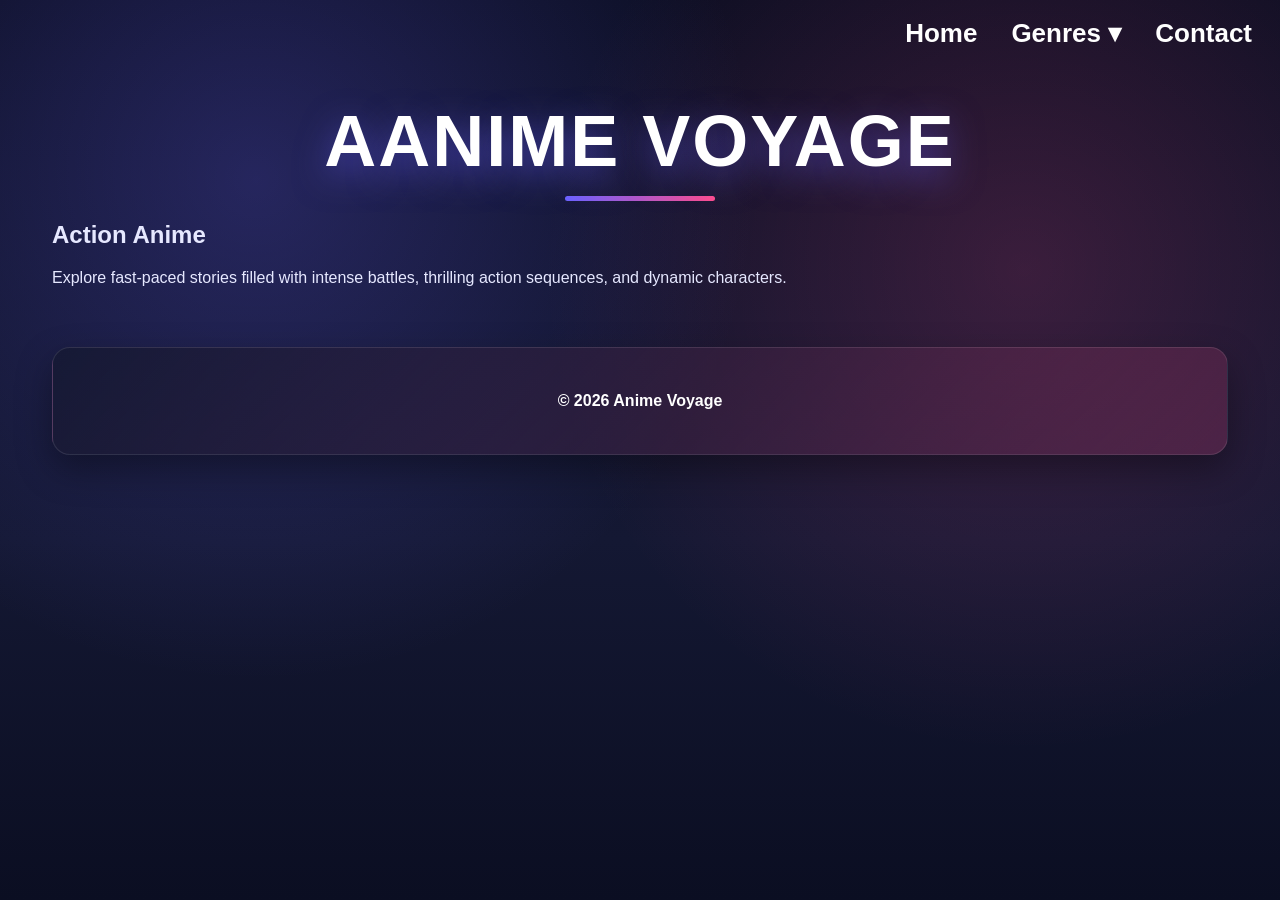
==== action.html @ fd754079 "Update action.html" ====
<!doctype html>
<html lang="en">
<head>
  <meta charset="UTF-8" />
  <meta name="viewport" content="width=device-width, initial-scale=1.0" />
  <title>Anime Voyage | Action</title>
  <link rel="stylesheet" href="style.css" />
</head>

<body>
  <div id="wrapper">

    <header class="site-header">
      <h1 class="site-title">AAnime Voyage</h1>
    </header>

<nav class="site-nav">
  <a href="index.html">Home</a>

  <details class="menu">
    <summary>Genres ▾</summary>
    <div class="menu-panel">
      <a href="romance.html">Romance</a>
      <a href="fantasy.html">Fantasy</a>
      <a href="action.html">Action</a>
      <a href="SOL.html">Slice of Life</a>
    </div>
  </details>

  <a href="contact.html">Contact</a>
</nav>

<script>
document.addEventListener("click", function(e){
  const menu = document.querySelector(".menu");
  if(menu && !menu.contains(e.target)){
    menu.removeAttribute("open");
  }
});
</script>


    <main>
      <section class="feature">
        <h2>Action Anime</h2>
        <p>
          Explore fast-paced stories filled with intense battles, thrilling action sequences,
          and dynamic characters.
        </p>
      </section>
    </main>

    <footer class="site-footer">
      <p>&copy; 2026 Anime Voyage</p>
    </footer>

  </div>
</body>
</html>
---- style.css ----
:root {
  --text: #e6e8ff;
  --muted: #cdd2ff;
  --bg1: #0b0e22;
  --bg2: #141833;
  --panel: rgba(21, 25, 51, 0.72);
  --border: rgba(255,255,255,0.10);
  --border2: rgba(255,255,255,0.16);
  --primary: #6c63ff;
  --accent: #ff4d8d;
}

* { box-sizing: border-box; }

body {
  margin: 0;
  font-family: "Segoe UI", Arial, sans-serif;
  color: var(--text);
  background:
    radial-gradient(circle at 20% 20%, rgba(108,99,255,0.25), transparent 40%),
    radial-gradient(circle at 80% 30%, rgba(255,77,141,0.18), transparent 40%),
    linear-gradient(180deg, var(--bg1), var(--bg2) 60%, var(--bg1));
  background-attachment: fixed;
}

#wrapper {
  width: 95%;
  max-width: 1500px;
  margin: 0 auto;
  padding: 20px;
}

.main-stack {
  display: flex;
  flex-direction: column;
  gap: 22px;
}

/* HEADER */
.site-header {
  text-align: center;
  margin-top: 80px;
  margin-bottom: 20px;
}

.site-title {
  margin: 0;
  font-size: 72px;
  font-weight: 900;
  letter-spacing: 2px;
  text-transform: uppercase;
  color: #ffffff;
  text-shadow: 0 10px 34px rgba(108,99,255,0.55);
}

.site-title::after {
  content: "";
  display: block;
  width: 150px;
  height: 5px;
  margin: 14px auto 0;
  background: linear-gradient(90deg, var(--primary), var(--accent));
  border-radius: 8px;
}

/* NAV */
.site-nav {
  position: fixed;
  top: 18px;
  right: 28px;
  display: flex;
  align-items: center;
  gap: 34px;
  z-index: 9999;
}

.site-nav a,
.site-nav summary {
  text-decoration: none;
  font-weight: 800;
  font-size: 26px;
  color: #ffffff;
  background: none;
  border: none;
  padding: 0;
  cursor: pointer;
  transition: 0.2s;
}

.site-nav a:hover,
.site-nav summary:hover {
  color: var(--accent);
  transform: translateY(-2px);
}

.menu { position: relative; }
.menu summary { list-style: none; }
.menu summary::-webkit-details-marker { display: none; }

.menu-panel {
  position: absolute;
  top: 44px;
  right: 0;
  width: 240px;
  background: rgba(15, 18, 38, 0.95);
  border: 1px solid var(--border2);
  border-radius: 14px;
  box-shadow: 0 18px 45px rgba(0,0,0,0.45);
  overflow: hidden;
  display: none;
  backdrop-filter: blur(10px);
}

.menu[open] .menu-panel { display: block; }

.menu-panel a {
  display: block;
  padding: 14px 16px;
  font-size: 18px;
  color: #ffffff;
  font-weight: 700;
  border-bottom: 1px solid rgba(255,255,255,0.08);
}

.menu-panel a:last-child { border-bottom: none; }

.menu-panel a:hover {
  background: rgba(108,99,255,0.14);
  color: #ffffff;
}

/* HERO */
.hero {
  margin: 24px auto 34px;
  border-radius: 22px;
  padding: 60px 46px;
  color: #fff;
  box-shadow: 0 18px 40px rgba(0,0,0,0.25);
  position: relative;
  overflow: hidden;
  border: 1px solid var(--border);
}

.hero::after {
  content: "";
  position: absolute;
  inset: 0;
  background: radial-gradient(circle at 20% 20%, rgba(255,255,255,0.16), transparent 55%);
  pointer-events: none;
}

.hero-inner { position: relative; max-width: 980px; }

.hero h2 {
  margin: 0 0 10px;
  font-size: 52px;
}

.hero p {
  margin: 0;
  font-size: 20px;
  line-height: 1.7;
  color: var(--muted);
}

.hero-romance { background: linear-gradient(135deg, #7b2cbf, #ff4d6d); }
.hero-fantasy { background: linear-gradient(135deg, #1f4c5c, #3b5bdb); }

/* PANELS */
.panel,
.about-box,
.table-box {
  background: var(--panel);
  border: 1px solid var(--border);
  border-radius: 20px;
  padding: 35px;
  backdrop-filter: blur(14px);
  box-shadow: 0 20px 50px rgba(0,0,0,0.45);
}

/* TABLE WRAP (IMPORTANT) */
.table-wrap {
  width: 100%;
  overflow-x: auto;
}

/* TABLE */
.anime-table {
  width: 100%;
  min-width: 1100px;
  border-collapse: collapse;
  margin-top: 20px;
  table-layout: fixed;
}

.anime-table th,
.anime-table td {
  border: 1px solid rgba(255,255,255,0.15);
  padding: 22px;
  vertical-align: top;

  word-break: normal;
  overflow-wrap: break-word;
}

.anime-table th {
  background: rgba(255,255,255,0.08);
  font-size: 22px;
  color: #fff;
}

.anime-table td {
  font-size: 20px;
  line-height: 1.6;
  color: #e6e9ff;
}

.anime-table th:nth-child(1),
.anime-table td:nth-child(1){width:22%;}
.anime-table th:nth-child(2),
.anime-table td:nth-child(2){width:14%;}
.anime-table th:nth-child(3),
.anime-table td:nth-child(3){width:16%;}
.anime-table th:nth-child(4),
.anime-table td:nth-child(4){width:28%;}
.anime-table th:nth-child(5),
.anime-table td:nth-child(5){width:20%;}

.anime-cell {
  display: flex;
  align-items: flex-start;
  gap: 18px;
  font-weight: 800;
  font-size: 22px;
}
.anime-cell {
  display: flex;
  align-items: flex-start;
  gap: 18px;
  font-weight: 800;
  font-size: 22px;
}

.anime-cell .anime-title {
  white-space: nowrap;
}
.anime-img {
  width: 140px;
  border-radius: 12px;
  flex-shrink: 0;
  box-shadow: 0 8px 20px rgba(0,0,0,0.35);
}

.anime-table a {
  color: #7c8dff;
  font-weight: 800;
  text-decoration: none;
}

.anime-table a:hover {
  color: #ff77aa;
  text-decoration: underline;
}

iframe {
  border-radius: 12px;
  width: 100%;
  height: 200px;
  border: 0;
}

/* FOOTER */
.site-footer {
  margin-top: 60px;
  padding: 28px;
  text-align: center;
  font-weight: 800;
  border-radius: 18px;
  border: 1px solid rgba(255,255,255,0.10);
  background: linear-gradient(135deg, rgba(21,25,51,0.85), rgba(255,77,141,0.18));
  color: #ffffff;
  box-shadow: 0 14px 35px rgba(0,0,0,0.35);
}

/* MOBILE */
@media (max-width: 900px) {
  .site-title { font-size: 54px; }
  .site-nav { right: 16px; gap: 18px; }
  .site-nav a, .site-nav summary { font-size: 20px; }
  .hero { padding: 44px 24px; }
  .hero h2 { font-size: 40px; }
  .hero p { font-size: 18px; }
  .anime-cell { flex-direction: column; }
  iframe { height: 180px; }
}
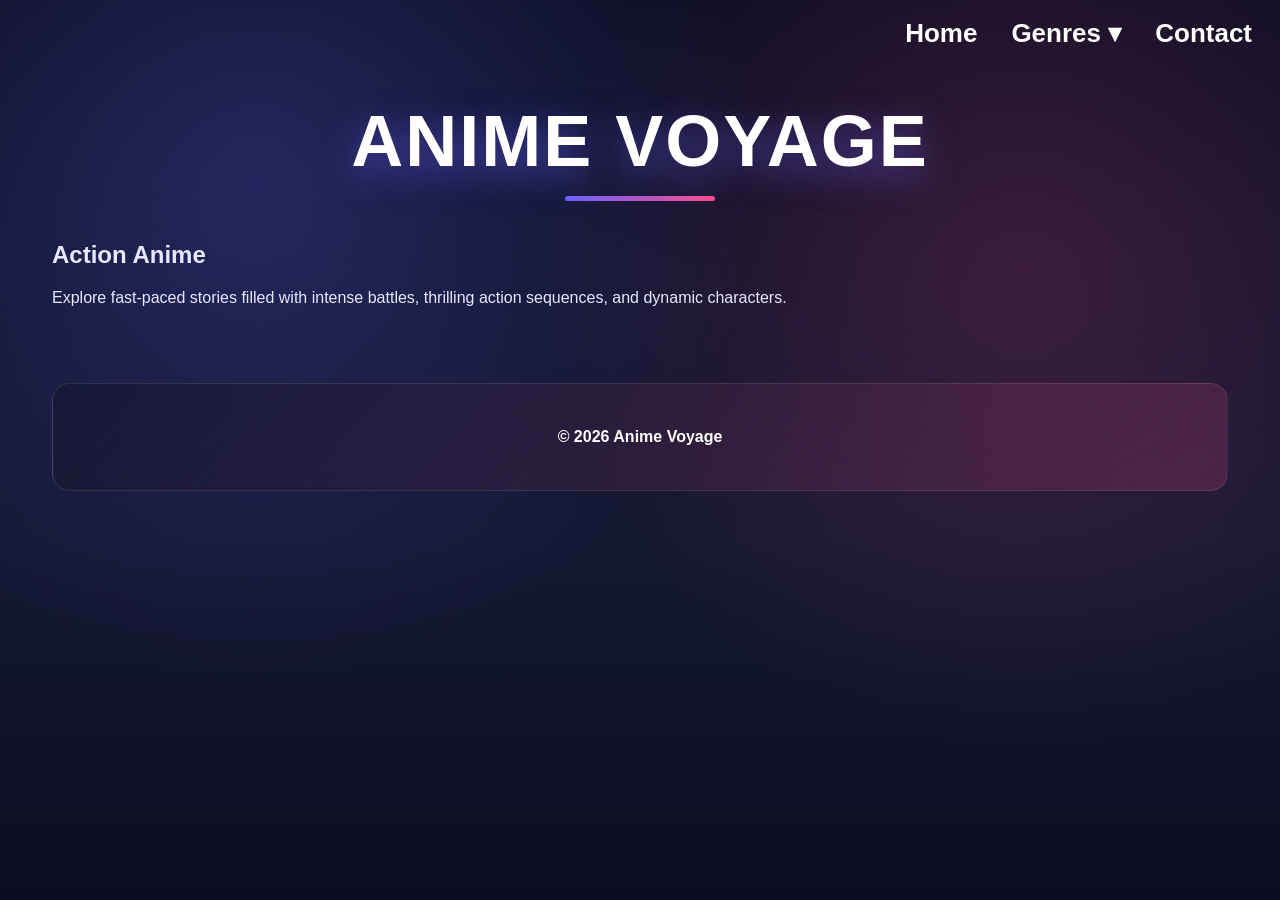
==== commit 4261cfa2: "Update action.html" ====
--- a/action.html
+++ b/action.html
@@ -11,7 +11,7 @@
   <div id="wrapper">
 
     <header class="site-header">
-      <h1 class="site-title">AAnime Voyage</h1>
+      <h1 class="site-title">Anime Voyage</h1>
     </header>
 
 <nav class="site-nav">
--- a/style.css
+++ b/style.css
@@ -30,6 +30,7 @@
   padding: 20px;
 }
 
+main,
 .main-stack {
   display: flex;
   flex-direction: column;
@@ -37,6 +38,7 @@
 }
 
 /* HEADER */
+
 .site-header {
   text-align: center;
   margin-top: 80px;
@@ -64,6 +66,7 @@
 }
 
 /* NAV */
+
 .site-nav {
   position: fixed;
   top: 18px;
@@ -94,7 +97,9 @@
 }
 
 .menu { position: relative; }
+
 .menu summary { list-style: none; }
+
 .menu summary::-webkit-details-marker { display: none; }
 
 .menu-panel {
@@ -126,10 +131,10 @@
 
 .menu-panel a:hover {
   background: rgba(108,99,255,0.14);
-  color: #ffffff;
 }
 
 /* HERO */
+
 .hero {
   margin: 24px auto 34px;
   border-radius: 22px;
@@ -167,6 +172,7 @@
 .hero-fantasy { background: linear-gradient(135deg, #1f4c5c, #3b5bdb); }
 
 /* PANELS */
+
 .panel,
 .about-box,
 .table-box {
@@ -178,13 +184,13 @@
   box-shadow: 0 20px 50px rgba(0,0,0,0.45);
 }
 
-/* TABLE WRAP (IMPORTANT) */
+/* TABLE */
+
 .table-wrap {
   width: 100%;
   overflow-x: auto;
 }
 
-/* TABLE */
 .anime-table {
   width: 100%;
   min-width: 1100px;
@@ -198,78 +204,84 @@
   border: 1px solid rgba(255,255,255,0.15);
   padding: 22px;
   vertical-align: top;
-
-  word-break: normal;
   overflow-wrap: break-word;
 }
 
 .anime-table th {
   background: rgba(255,255,255,0.08);
   font-size: 22px;
-  color: #fff;
 }
 
 .anime-table td {
   font-size: 20px;
   line-height: 1.6;
-  color: #e6e9ff;
-}
-
-.anime-table th:nth-child(1),
-.anime-table td:nth-child(1){width:22%;}
-.anime-table th:nth-child(2),
-.anime-table td:nth-child(2){width:14%;}
-.anime-table th:nth-child(3),
-.anime-table td:nth-child(3){width:16%;}
-.anime-table th:nth-child(4),
-.anime-table td:nth-child(4){width:28%;}
-.anime-table th:nth-child(5),
-.anime-table td:nth-child(5){width:20%;}
-
-.anime-cell {
-  display: flex;
-  align-items: flex-start;
-  gap: 18px;
-  font-weight: 800;
-  font-size: 22px;
-}
-.anime-cell {
-  display: flex;
-  align-items: flex-start;
-  gap: 18px;
-  font-weight: 800;
-  font-size: 22px;
-}
-
-.anime-cell .anime-title {
-  white-space: nowrap;
-}
+}
+
 .anime-img {
   width: 140px;
   border-radius: 12px;
   flex-shrink: 0;
-  box-shadow: 0 8px 20px rgba(0,0,0,0.35);
-}
-
-.anime-table a {
-  color: #7c8dff;
-  font-weight: 800;
-  text-decoration: none;
-}
-
-.anime-table a:hover {
-  color: #ff77aa;
-  text-decoration: underline;
-}
-
-iframe {
-  border-radius: 12px;
+}
+
+/* CAROUSEL */
+
+.carousel {
+  margin-top: 18px;
+  position: relative;
+}
+
+.carousel input {
+  position: absolute;
+  opacity: 0;
+}
+
+.carousel-viewport {
+  height: 560px;
+  border-radius: 18px;
+  overflow: hidden;
+}
+
+.carousel-track {
+  height: 100%;
+  width: 400%;
+  display: flex;
+  transition: transform 0.45s ease;
+}
+
+.carousel-slide {
+  width: 25%;
+  flex: 0 0 25%;
+}
+
+.carousel-slide img {
   width: 100%;
-  height: 200px;
-  border: 0;
+  height: 100%;
+  object-fit: contain;
+}
+
+#s1:checked ~ .carousel-viewport .carousel-track { transform: translateX(0); }
+#s2:checked ~ .carousel-viewport .carousel-track { transform: translateX(-25%); }
+#s3:checked ~ .carousel-viewport .carousel-track { transform: translateX(-50%); }
+#s4:checked ~ .carousel-viewport .carousel-track { transform: translateX(-75%); }
+
+.carousel-dots {
+  display: flex;
+  justify-content: center;
+  gap: 10px;
+  margin-top: 14px;
+}
+
+.carousel-dots label {
+  width: 12px;
+  height: 12px;
+  border-radius: 999px;
+  border: 1px solid rgba(255,255,255,0.25);
+  background: rgba(255,255,255,0.10);
+  cursor: pointer;
 }
 
 /* FOOTER */
+
 .site-footer {
   margin-top: 60px;
   padding: 28px;
@@ -279,17 +291,30 @@
   border: 1px solid rgba(255,255,255,0.10);
   background: linear-gradient(135deg, rgba(21,25,51,0.85), rgba(255,77,141,0.18));
   color: #ffffff;
-  box-shadow: 0 14px 35px rgba(0,0,0,0.35);
 }
 
 /* MOBILE */
+
 @media (max-width: 900px) {
+
   .site-title { font-size: 54px; }
-  .site-nav { right: 16px; gap: 18px; }
-  .site-nav a, .site-nav summary { font-size: 20px; }
+
+  .site-nav {
+    right: 16px;
+    gap: 18px;
+  }
+
+  .site-nav a,
+  .site-nav summary {
+    font-size: 20px;
+  }
+
   .hero { padding: 44px 24px; }
+
   .hero h2 { font-size: 40px; }
+
   .hero p { font-size: 18px; }
-  .anime-cell { flex-direction: column; }
+
   iframe { height: 180px; }
-}
+
+}
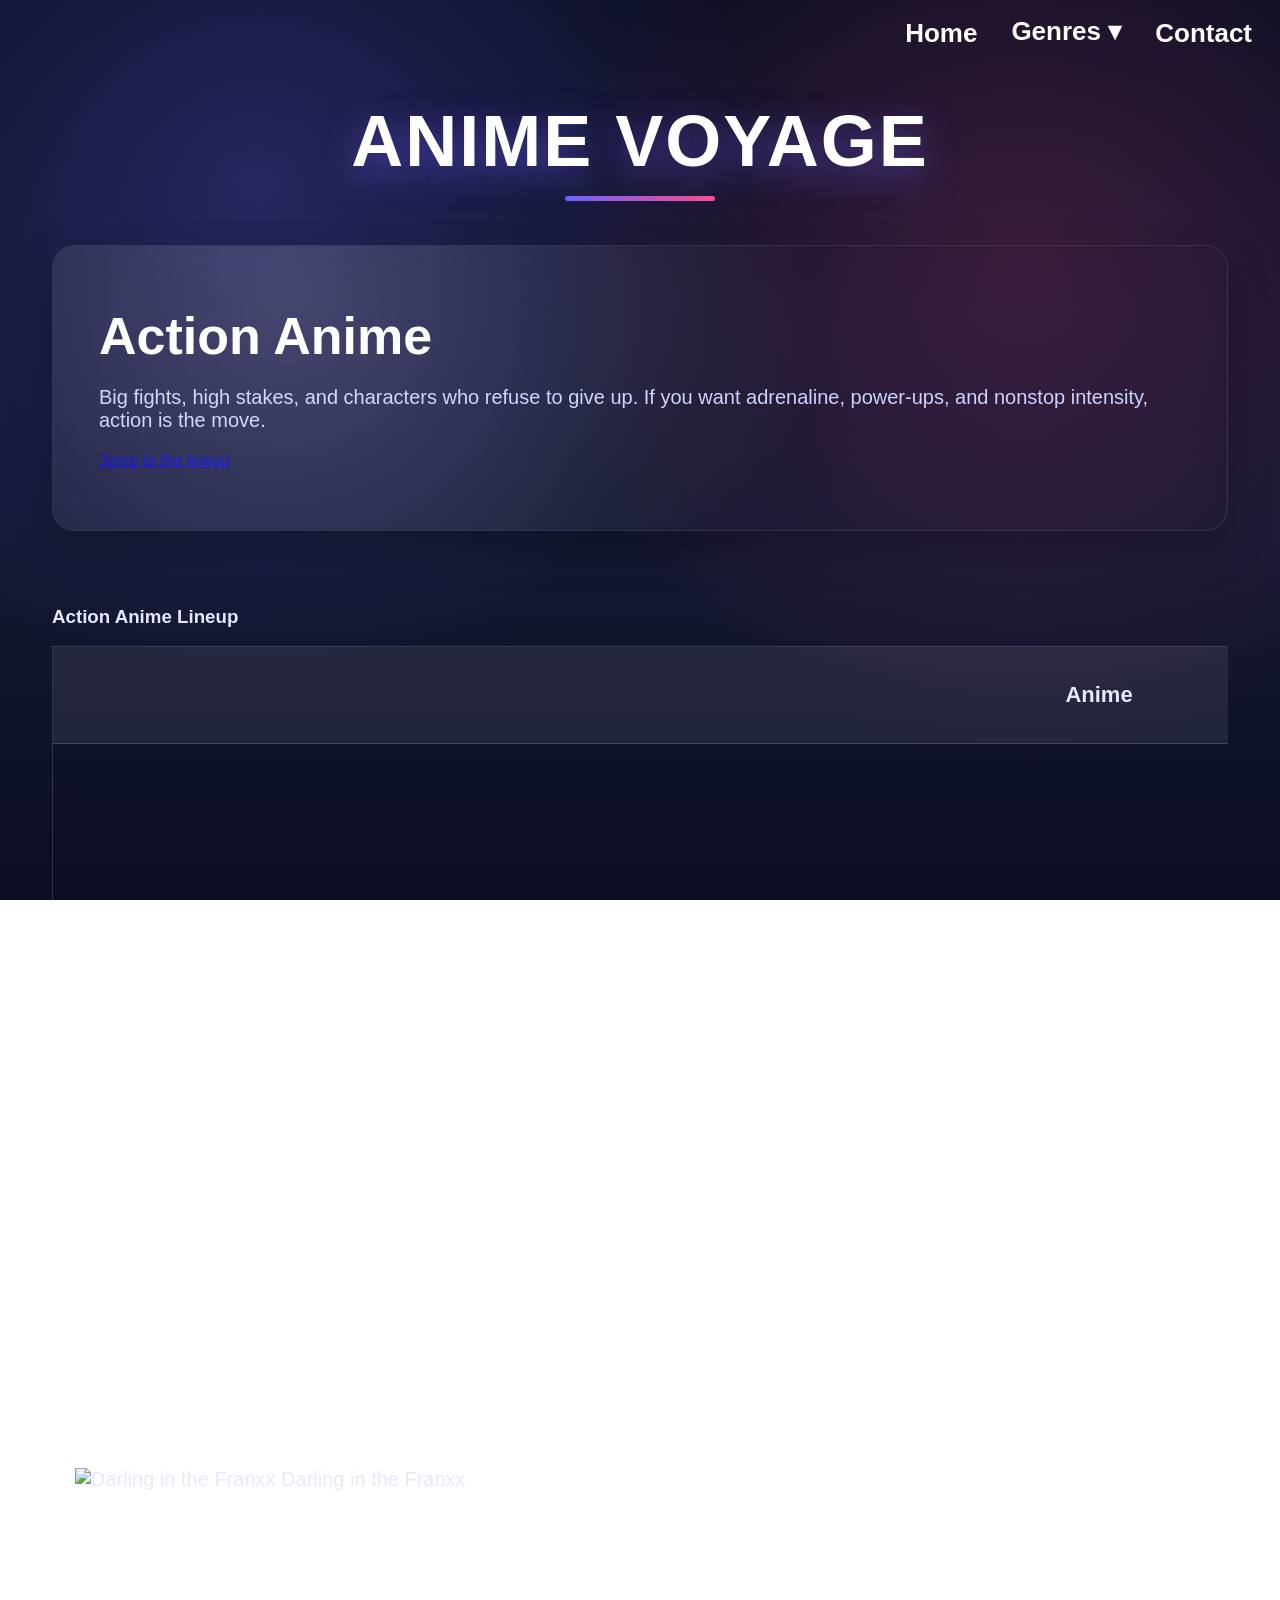
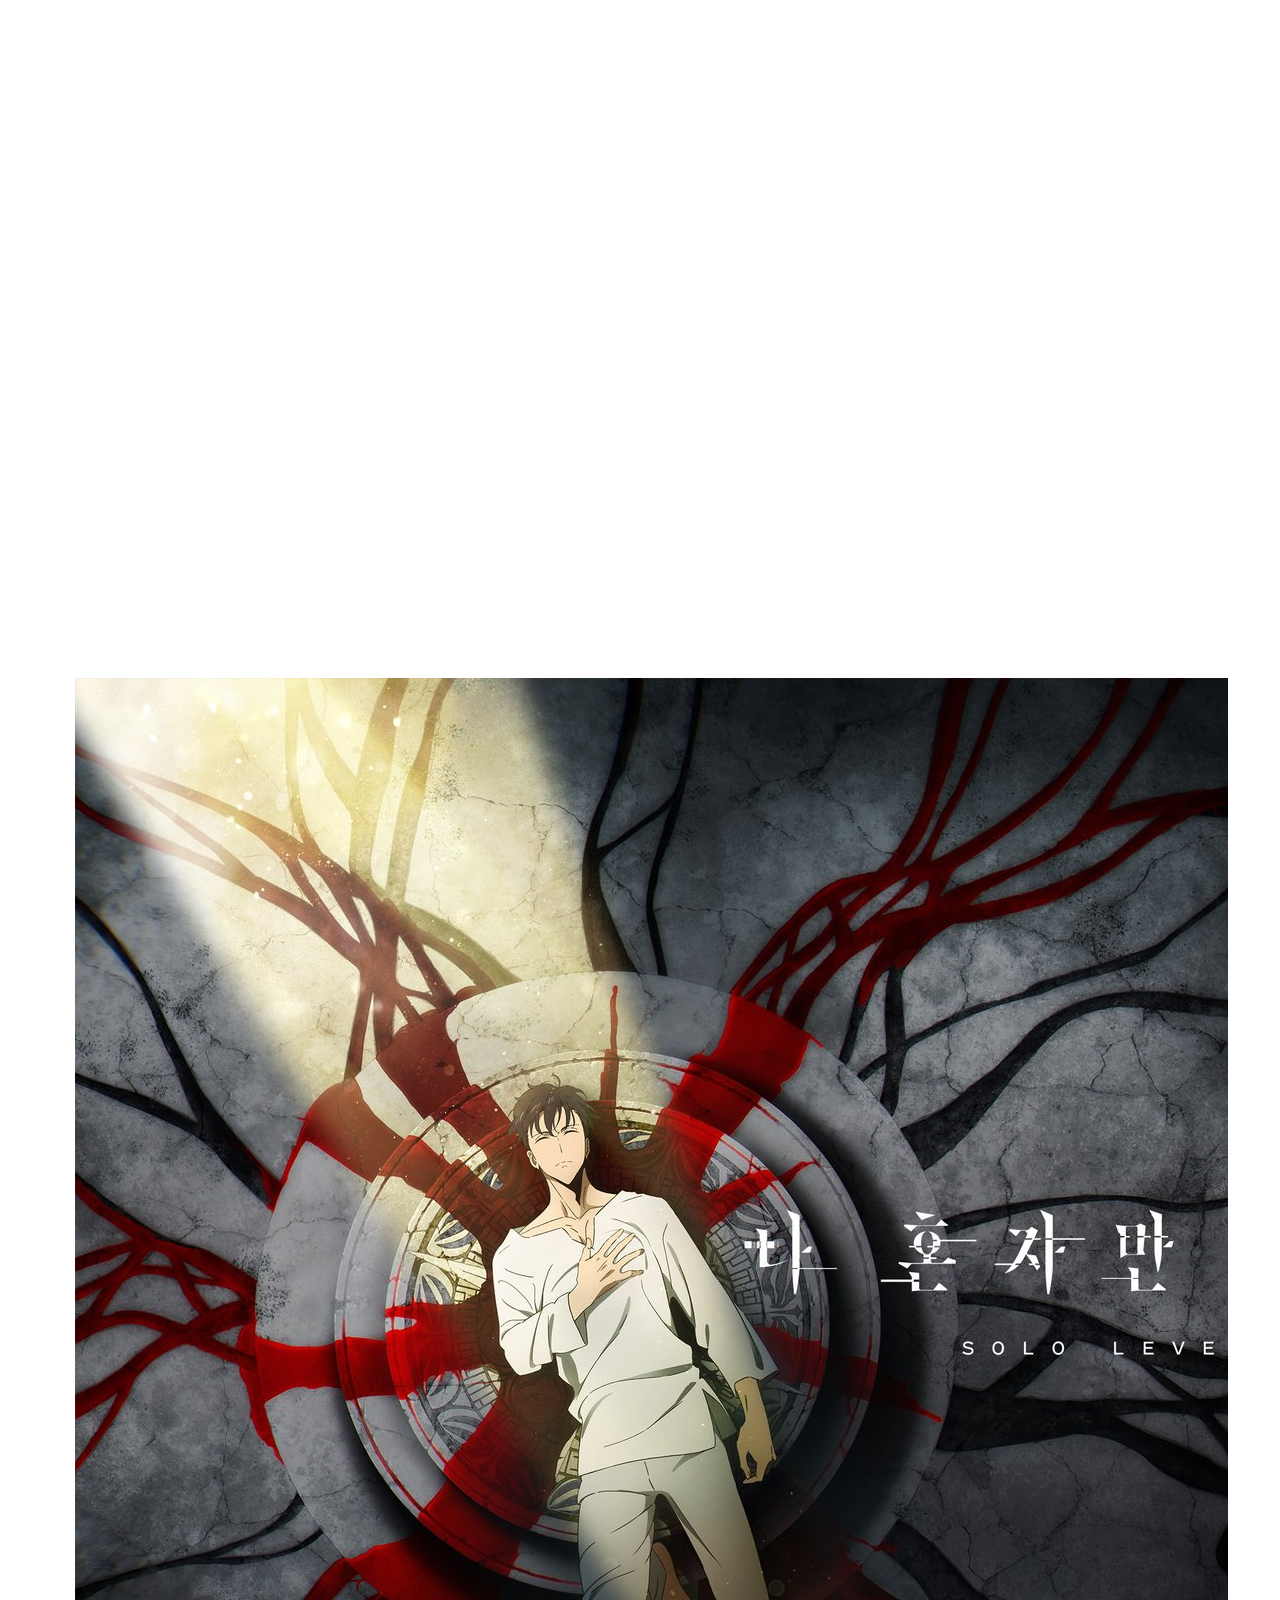
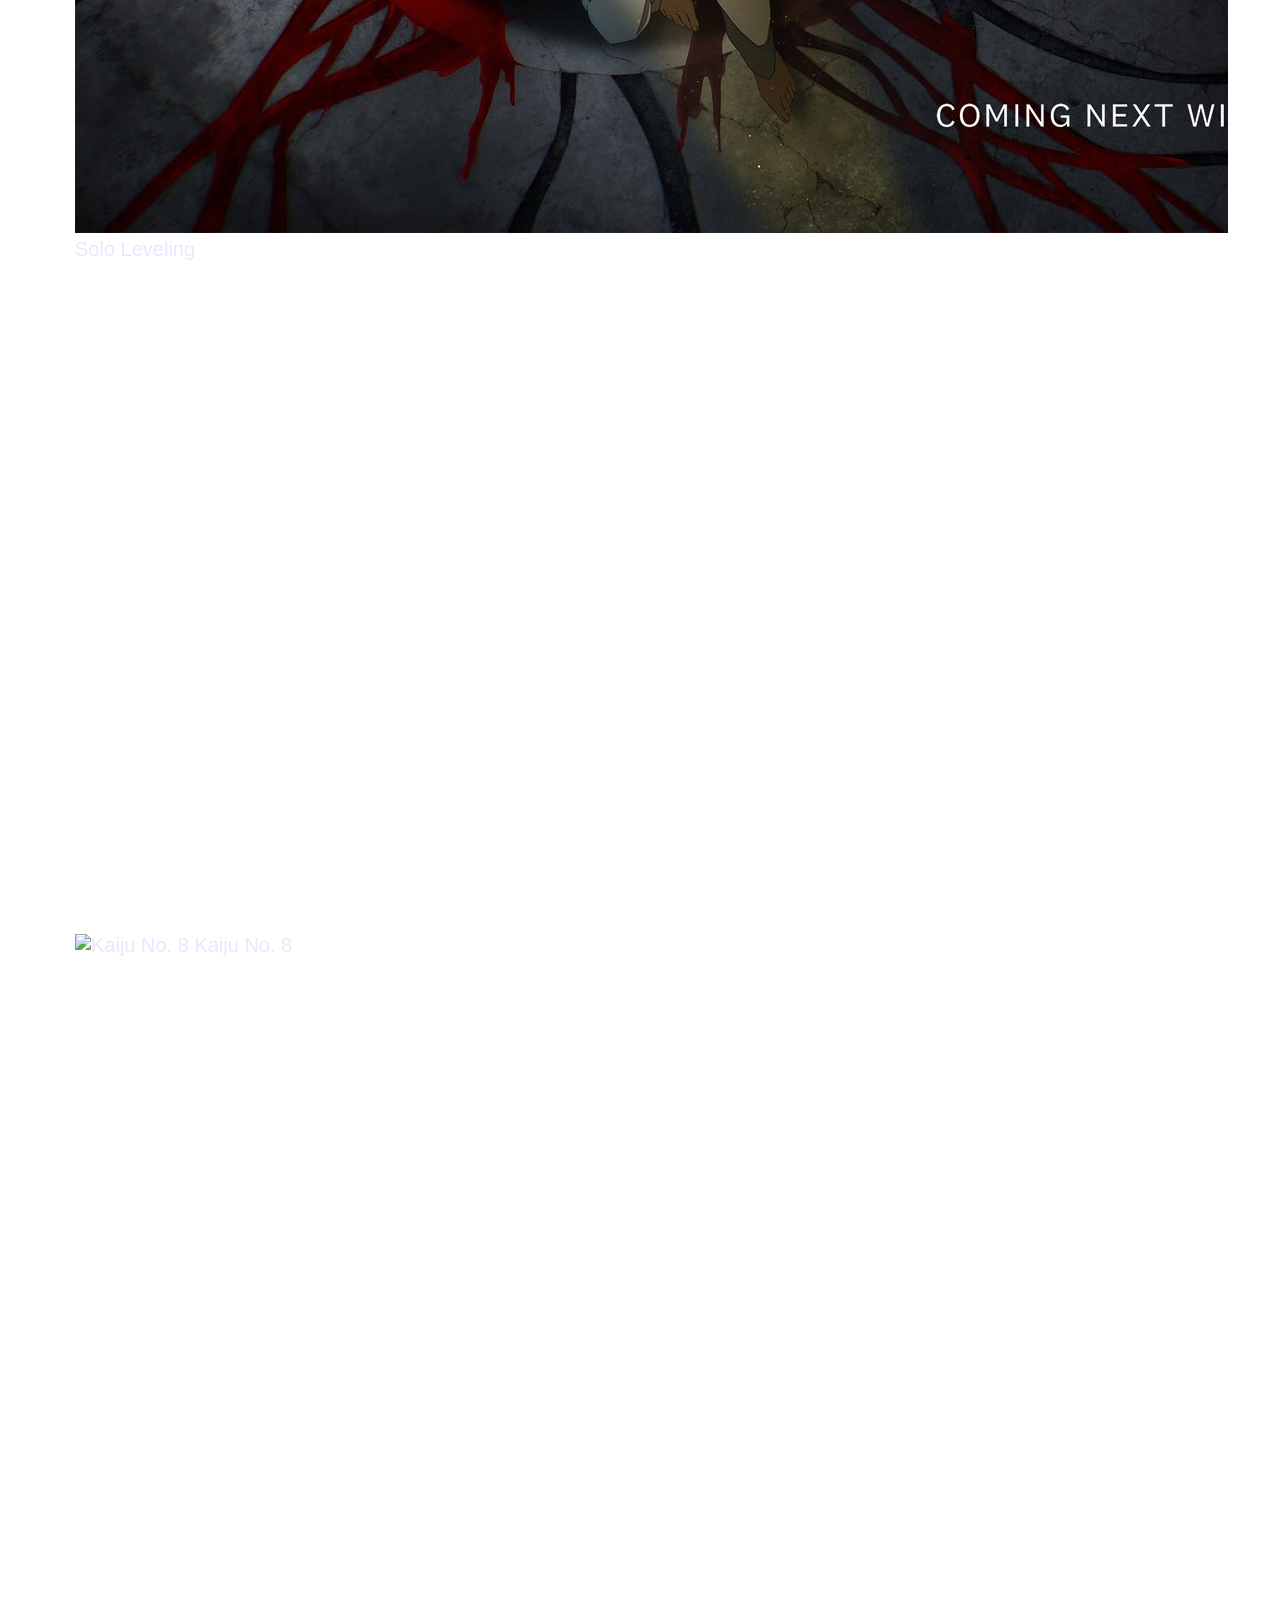
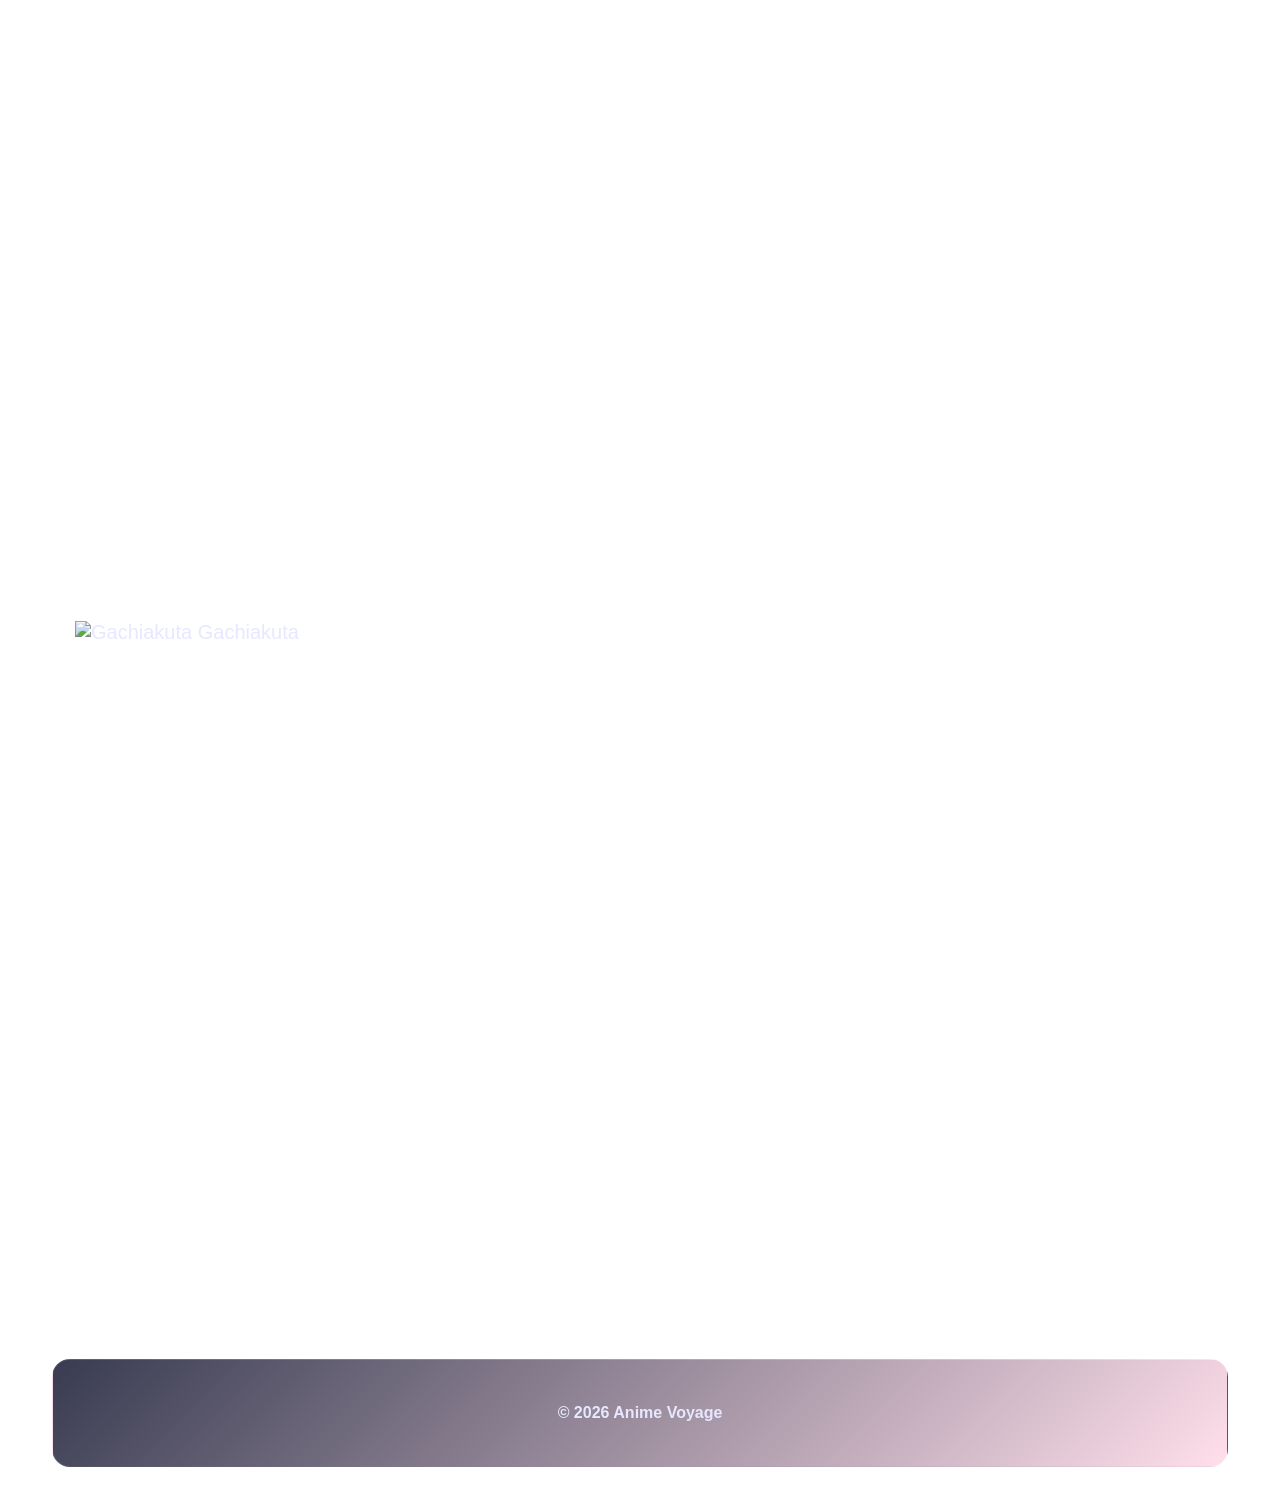
==== commit 4b3ed5bb: "Update action.html" ====
--- a/action.html
+++ b/action.html
@@ -3,7 +3,7 @@
 <head>
   <meta charset="UTF-8" />
   <meta name="viewport" content="width=device-width, initial-scale=1.0" />
-  <title>Anime Voyage | Action</title>
+  <title>Anime Voyage| Action</title>
   <link rel="stylesheet" href="style.css" />
 </head>
 
@@ -14,39 +14,207 @@
       <h1 class="site-title">Anime Voyage</h1>
     </header>
 
-<nav class="site-nav">
-  <a href="index.html">Home</a>
-
-  <details class="menu">
-    <summary>Genres ▾</summary>
-    <div class="menu-panel">
-      <a href="romance.html">Romance</a>
-      <a href="fantasy.html">Fantasy</a>
-      <a href="action.html">Action</a>
-      <a href="SOL.html">Slice of Life</a>
-    </div>
-  </details>
-
-  <a href="contact.html">Contact</a>
-</nav>
-
-<script>
-document.addEventListener("click", function(e){
-  const menu = document.querySelector(".menu");
-  if(menu && !menu.contains(e.target)){
-    menu.removeAttribute("open");
-  }
-});
-</script>
-
+    <nav class="site-nav">
+      <a href="index.html">Home</a>
+
+      <details class="menu">
+        <summary>Genres ▾</summary>
+        <div class="menu-panel">
+          <a href="romance.html">Romance</a>
+          <a href="fantasy.html">Fantasy</a>
+          <a href="action.html">Action</a>
+          <a href="SOL.html">Slice of Life</a>
+        </div>
+      </details>
+
+      <a href="contact.html">Contact</a>
+    </nav>
+
+    <script>
+      document.addEventListener("click", function(e){
+        const menu = document.querySelector(".menu");
+        if(menu && !menu.contains(e.target)){
+          menu.open = false;
+        }
+      });
+    </script>
 
     <main>
-      <section class="feature">
-        <h2>Action Anime</h2>
-        <p>
-          Explore fast-paced stories filled with intense battles, thrilling action sequences,
-          and dynamic characters.
-        </p>
+      <section class="hero hero-action">
+        <div class="hero-inner">
+          <h2>Action Anime</h2>
+          <p>
+            Big fights, high stakes, and characters who refuse to give up.
+            If you want adrenaline, power-ups, and nonstop intensity, action is the move.
+          </p>
+          <a class="hero-btn" href="#lineup">Jump to the lineup</a>
+        </div>
+      </section>
+
+      <section class="anime-table-section" id="lineup">
+        <div class="table-box">
+          <h3>Action Anime Lineup</h3>
+
+          <div class="table-wrap">
+            <table class="anime-table">
+
+              <thead>
+                <tr>
+                  <th>Anime</th>
+                  <th>Genres</th>
+                  <th>Where to Watch</th>
+                  <th>About the Story</th>
+                  <th>Trailer</th>
+                </tr>
+              </thead>
+
+              <tbody>
+
+                <tr>
+                  <td class="anime-cell">
+                    <img src="darlingfranxx.jpg" alt="Darling in the Franxx" class="anime-img">
+                    Darling in the Franxx
+                  </td>
+                  <td>
+                    <a href="action.html">Action</a>, Sci-Fi, Mecha
+                  </td>
+                  <td>
+                    <a href="https://www.crunchyroll.com/series/GY8VEQ95Y/darling-in-the-franxx" target="_blank">Crunchyroll</a>
+                  </td>
+                  <td>
+                    In a distant future, humanity survives behind massive walls while monsters called
+                    Klaxosaurs threaten everything outside. To fight back, teens are trained to pilot
+                    giant mechs known as Franxx — but they can only operate them in pairs, meaning trust
+                    and teamwork are literally life-or-death.
+                    <br><br>
+                    Hiro, a former prodigy, has lost his confidence and purpose… until he meets Zero Two,
+                    a mysterious elite pilot with a dangerous reputation. Their partnership sparks rumors,
+                    jealousy, and nonstop conflict, but it also forces Hiro to confront who he is and what
+                    he’s willing to sacrifice.
+                    <br><br>
+                    <strong>Main characters:</strong> Hiro, Zero Two, Ichigo
+                    <br><br>
+                    <em>If you like:</em> Stranger Things or The Hunger Games,
+                    you’ll enjoy the mix of survival pressure, teamwork, and emotional character drama.
+                  </td>
+                  <td>
+                    <iframe
+                      src="https://www.youtube.com/embed/xiNeXCUosSg"
+                      title="Darling in the Franxx Trailer"
+                      allowfullscreen>
+                    </iframe>
+                  </td>
+                </tr>
+
+                <tr>
+                  <td class="anime-cell">
+                    <img src="sololeveling.jpg" alt="Solo Leveling" class="anime-img">
+                    Solo Leveling
+                  </td>
+                  <td>
+                    <a href="action.html">Action</a>, Fantasy
+                  </td>
+                  <td>
+                    <a href="https://www.crunchyroll.com/series/GDKHZEJ0K/solo-leveling" target="_blank">Crunchyroll</a>
+                  </td>
+                  <td>
+                    When portals to deadly dungeons begin appearing around the world, “Hunters” are the only
+                    people strong enough to enter and survive. Sung Jinwoo is known as the weakest hunter —
+                    constantly injured, underestimated, and barely scraping by.
+                    <br><br>
+                    After a brutal raid goes wrong, Jinwoo wakes up with a mysterious system that lets him
+                    level up like a video game — something no hunter should be able to do. As he grows stronger,
+                    he uncovers hidden threats behind the dungeons and realizes his new power comes with its own
+                    terrifying price.
+                    <br><br>
+                    <strong>Main characters:</strong> Sung Jinwoo, Cha Hae-In, Yoo Jinho
+                    <br><br>
+                    <em>If you like:</em> John Wick or The Witcher,
+                    you’ll love watching a main character go from underestimated to unstoppable.
+                  </td>
+                  <td>
+                    <iframe
+                      src="https://www.youtube.com/embed/ujv2fLpQxQw"
+                      title="Solo Leveling Trailer"
+                      allowfullscreen>
+                    </iframe>
+                  </td>
+                </tr>
+
+                <tr>
+                  <td class="anime-cell">
+                    <img src="kaiju8.jpg" alt="Kaiju No. 8" class="anime-img">
+                    Kaiju No. 8
+                  </td>
+                  <td>
+                    <a href="action.html">Action</a>, Sci-Fi
+                  </td>
+                  <td>
+                    <a href="https://www.crunchyroll.com/series/GG5H5XQ7D/kaiju-no-8" target="_blank">Crunchyroll</a>
+                  </td>
+                  <td>
+                    In Japan, giant monsters called Kaiju attack cities without warning, and the Defense Force
+                    is responsible for taking them down. Kafka Hibino works in kaiju cleanup — the job that deals
+                    with the aftermath — but he’s always dreamed of fighting on the front lines.
+                    <br><br>
+                    Just when he’s ready to give up, Kafka gains the ability to transform into a kaiju himself.
+                    Now he has to hide his identity, control his power, and prove he can fight for humanity without
+                    becoming the thing everyone fears.
+                    <br><br>
+                    <strong>Main characters:</strong> Kafka Hibino, Mina Ashiro, Reno Ichikawa
+                    <br><br>
+                    <em>If you like:</em> Pacific Rim or Godzilla,
+                    you’ll enjoy huge monster battles, squads, and big “save the city” moments.
+                  </td>
+                  <td>
+                    <iframe
+                      src="https://www.youtube.com/embed/3WfJ6d6mVfA"
+                      title="Kaiju No. 8 Trailer"
+                      allowfullscreen>
+                    </iframe>
+                  </td>
+                </tr>
+
+                <tr>
+                  <td class="anime-cell">
+                    <img src="gachiakuta.jpg" alt="Gachiakuta" class="anime-img">
+                    Gachiakuta
+                  </td>
+                  <td>
+                      <a href="action.html">Action</a>,
+                      <a href="fantasy.html">Fantasy</a>
+                  </td>
+                  <td>
+                    <a href="https://www.crunchyroll.com/series/GP5HJ84P7/gachiakuta" target="_blank">Crunchyroll</a>
+                  </td>
+                  <td>
+                    Rudo lives on the edge of society, looked down on for where he comes from and what people
+                    assume about him. When he’s falsely accused and thrown into a massive “pit” beneath the city,
+                    he enters a brutal world built out of waste, monsters, and people who had to get dangerous to survive.
+                    <br><br>
+                    In the pit, Rudo discovers that discarded objects can carry power — and that the world above
+                    is far more corrupt than he ever realized. To survive and get revenge, he’ll have to fight smarter,
+                    get stronger, and decide what kind of person he wants to become.
+                    <br><br>
+                    <strong>Main characters:</strong> Rudo
+                    <br><br>
+                    <em>If you like:</em> The Walking Dead or Mad Max: Fury Road,
+                    you’ll enjoy the gritty survival energy and revenge-driven story.
+                  </td>
+                  <td>
+                    <iframe
+                      src="https://www.youtube.com/embed/6cX6oQ8cQm8"
+                      title="Gachiakuta Trailer"
+                      allowfullscreen>
+                    </iframe>
+                  </td>
+                </tr>
+
+              </tbody>
+            </table>
+          </div>
+
+        </div>
       </section>
     </main>
 
--- a/style.css
+++ b/style.css
@@ -10,311 +10,429 @@
   --accent: #ff4d8d;
 }
 
-* { box-sizing: border-box; }
-
-body {
-  margin: 0;
-  font-family: "Segoe UI", Arial, sans-serif;
-  color: var(--text);
+*{box-sizing:border-box;}
+
+body{
+  margin:0;
+  font-family:"Segoe UI",Arial,sans-serif;
+  color:var(--text);
   background:
-    radial-gradient(circle at 20% 20%, rgba(108,99,255,0.25), transparent 40%),
-    radial-gradient(circle at 80% 30%, rgba(255,77,141,0.18), transparent 40%),
-    linear-gradient(180deg, var(--bg1), var(--bg2) 60%, var(--bg1));
-  background-attachment: fixed;
-}
-
-#wrapper {
-  width: 95%;
-  max-width: 1500px;
-  margin: 0 auto;
-  padding: 20px;
-}
-
-main,
-.main-stack {
+  radial-gradient(circle at 20% 20%,rgba(108,99,255,0.25),transparent 40%),
+  radial-gradient(circle at 80% 30%,rgba(255,77,141,0.18),transparent 40%),
+  linear-gradient(180deg,var(--bg1),var(--bg2) 60%,var(--bg1));
+  background-attachment:fixed;
+}
+
+#wrapper{
+  width:95%;
+  max-width:1500px;
+  margin:auto;
+  padding:20px;
+}
+
+main{
+  display:flex;
+  flex-direction:column;
+  gap:22px;
+}
+
+/* HEADER */
+
+.site-header{
+  text-align:center;
+  margin-top:80px;
+  margin-bottom:20px;
+}
+
+.site-title{
+  margin:0;
+  font-size:72px;
+  font-weight:900;
+  letter-spacing:2px;
+  text-transform:uppercase;
+  color:white;
+  text-shadow:0 10px 34px rgba(108,99,255,0.55);
+}
+
+.site-title::after{
+  content:"";
+  display:block;
+  width:150px;
+  height:5px;
+  margin:14px auto 0;
+  background:linear-gradient(90deg,var(--primary),var(--accent));
+  border-radius:8px;
+}
+
+/* NAV */
+
+.site-nav{
+  position:fixed;
+  top:18px;
+  right:28px;
+  display:flex;
+  gap:34px;
+  z-index:9999;
+}
+
+.site-nav a{
+  text-decoration:none;
+  font-weight:800;
+  font-size:26px;
+  color:white;
+  transition:.2s;
+}
+
+.site-nav a:hover,
+.site-nav summary:hover{
+  color:var(--accent);
+  transform:translateY(-2px);
+  text-shadow:0 0 10px rgba(255,77,141,0.7);
+}
+}
+.menu summary {
+  list-style: none;
+}
+
+.menu summary::-webkit-details-marker {
+  display: none;
+}
+
+/* make Genres match other nav links */
+
+.site-nav summary{
+  text-decoration:none;
+  font-weight:800;
+  font-size:26px;
+  color:#ffffff;
+  font-family:"Segoe UI", Arial, sans-serif;
+  cursor:pointer;
+  padding:0;
+  margin:0;
+  line-height:1;
+}
+
+.site-nav summary:hover{
+  color:var(--accent);
+  transform:translateY(-2px);
+}
+/* ===== GENRES DROPDOWN ===== */
+
+.menu {
+  position: relative;
+}
+
+/* hide default triangle */
+.menu summary {
+  list-style: none;
+}
+
+.menu summary::-webkit-details-marker {
+  display: none;
+}
+
+/* dropdown container */
+
+.menu-panel {
+  position: absolute;
+  top: 45px;
+  right: 0;
   display: flex;
   flex-direction: column;
-  gap: 22px;
-}
-
-/* HEADER */
-
-.site-header {
-  text-align: center;
-  margin-top: 80px;
-  margin-bottom: 20px;
-}
-
-.site-title {
-  margin: 0;
-  font-size: 72px;
-  font-weight: 900;
-  letter-spacing: 2px;
-  text-transform: uppercase;
-  color: #ffffff;
-  text-shadow: 0 10px 34px rgba(108,99,255,0.55);
-}
-
-.site-title::after {
-  content: "";
-  display: block;
-  width: 150px;
-  height: 5px;
-  margin: 14px auto 0;
-  background: linear-gradient(90deg, var(--primary), var(--accent));
-  border-radius: 8px;
-}
-
-/* NAV */
-
-.site-nav {
-  position: fixed;
-  top: 18px;
-  right: 28px;
+  background: rgba(15,18,38,0.95);
+  border: 1px solid var(--border2);
+  border-radius: 14px;
+  overflow: hidden;
+  backdrop-filter: blur(10px);
+  box-shadow: 0 18px 45px rgba(0,0,0,0.45);
+}
+
+/* hide when closed */
+
+.menu:not([open]) .menu-panel {
+  display: none;
+}
+
+/* dropdown links */
+
+.menu-panel a {
+  padding: 14px 18px;
+  font-size: 18px;
+  font-weight: 700;
+  color: white;
+  text-decoration: none;
+  border-bottom: 1px solid rgba(255,255,255,0.08);
+  transition: 0.2s;
+}
+
+/* last link */
+
+.menu-panel a:last-child {
+  border-bottom: none;
+}
+
+/* hover effect */
+
+.menu-panel a:hover {
+  background: linear-gradient(90deg,var(--primary),var(--accent));
+  color: white;
+}
+.menu-panel{
+  animation: menuFade .2s ease;
+}
+
+@keyframes menuFade{
+  from{opacity:0; transform:translateY(-5px);}
+  to{opacity:1; transform:translateY(0);}
+}
+/* HERO */
+
+.hero{
+  margin:24px auto 34px;
+  border-radius:22px;
+  padding:60px 46px;
+  color:#fff;
+  position:relative;
+  overflow:hidden;
+  border:1px solid var(--border);
+  box-shadow:0 18px 40px rgba(0,0,0,0.25);
+}
+
+.hero::after{
+  content:"";
+  position:absolute;
+  inset:0;
+  background:radial-gradient(circle at 20% 20%,rgba(255,255,255,0.16),transparent 55%);
+}
+
+.hero h2{
+  margin:0 0 10px;
+  font-size:52px;
+}
+
+.hero p{
+  font-size:20px;
+  color:var(--muted);
+}
+
+/* PANELS */
+
+.panel{
+  background:var(--panel);
+  border:1px solid var(--border);
+  border-radius:20px;
+  padding:35px;
+  backdrop-filter:blur(14px);
+  box-shadow:0 20px 50px rgba(0,0,0,0.45);
+}
+
+/* TABLE */
+
+.table-wrap{
+  width:100%;
+  overflow-x:auto;
+}
+
+.anime-table{
+  width:100%;
+  min-width:1100px;
+  border-collapse:collapse;
+}
+
+.anime-table th,
+.anime-table td{
+  border:1px solid rgba(255,255,255,0.15);
+  padding:22px;
+}
+
+.anime-table th{
+  background:rgba(255,255,255,0.08);
+  font-size:22px;
+}
+
+.anime-table td{
+  font-size:20px;
+}
+
+/* ===== CAROUSEL ===== */
+
+.carousel{
+  position:relative;
+  margin-top:20px;
+}
+
+.carousel input{
+  position:absolute;
+  opacity:0;
+}
+
+.carousel-viewport{
+  height:560px;
+  border-radius:18px;
+  border:1px solid var(--border);
+  overflow:hidden;
+  background:rgba(0,0,0,0.35);
+  box-shadow:0 20px 50px rgba(0,0,0,0.45);
+}
+
+.carousel-track{
+  display:flex;
+  width:400%;
+  height:100%;
+  transition:transform .6s ease;
+}
+
+.carousel-slide{
+  width:25%;
+  flex:0 0 25%;
+}
+
+.carousel-slide img{
+  width:100%;
+  height:100%;
+  object-fit:contain;
+  transition:transform .4s;
+}
+
+.carousel-slide:hover img{
+  transform:scale(1.03);
+}
+
+/* SLIDE MOVEMENT */
+
+#s1:checked ~ .carousel-viewport .carousel-track{transform:translateX(0);}
+#s2:checked ~ .carousel-viewport .carousel-track{transform:translateX(-25%);}
+#s3:checked ~ .carousel-viewport .carousel-track{transform:translateX(-50%);}
+#s4:checked ~ .carousel-viewport .carousel-track{transform:translateX(-75%);}
+
+/* ===== CAROUSEL ARROWS  ===== */
+
+.carousel-arrows {
+  position: absolute;
+  inset: 0;
+  pointer-events: none;
+}
+
+.carousel-arrows label {
+  pointer-events: auto;
+  position: absolute;
+  top: 50%;
+  transform: translateY(-50%);
+  width: 60px;
+  height: 60px;
+  border-radius: 50%;
+  background: rgba(10,12,28,0.9);
+  border: 1px solid rgba(255,255,255,0.2);
+  color: white;
+  font-size: 34px;
   display: flex;
   align-items: center;
-  gap: 34px;
-  z-index: 9999;
-}
-
-.site-nav a,
-.site-nav summary {
-  text-decoration: none;
-  font-weight: 800;
-  font-size: 26px;
-  color: #ffffff;
-  background: none;
-  border: none;
-  padding: 0;
+  justify-content: center;
   cursor: pointer;
-  transition: 0.2s;
-}
-
-.site-nav a:hover,
-.site-nav summary:hover {
-  color: var(--accent);
-  transform: translateY(-2px);
-}
-
-.menu { position: relative; }
-
-.menu summary { list-style: none; }
-
-.menu summary::-webkit-details-marker { display: none; }
-
-.menu-panel {
-  position: absolute;
-  top: 44px;
-  right: 0;
-  width: 240px;
-  background: rgba(15, 18, 38, 0.95);
-  border: 1px solid var(--border2);
-  border-radius: 14px;
-  box-shadow: 0 18px 45px rgba(0,0,0,0.45);
-  overflow: hidden;
-  display: none;
-  backdrop-filter: blur(10px);
-}
-
-.menu[open] .menu-panel { display: block; }
-
-.menu-panel a {
-  display: block;
-  padding: 14px 16px;
-  font-size: 18px;
-  color: #ffffff;
-  font-weight: 700;
-  border-bottom: 1px solid rgba(255,255,255,0.08);
-}
-
-.menu-panel a:last-child { border-bottom: none; }
-
-.menu-panel a:hover {
-  background: rgba(108,99,255,0.14);
-}
-
-/* HERO */
-
-.hero {
-  margin: 24px auto 34px;
-  border-radius: 22px;
-  padding: 60px 46px;
-  color: #fff;
-  box-shadow: 0 18px 40px rgba(0,0,0,0.25);
-  position: relative;
-  overflow: hidden;
-  border: 1px solid var(--border);
-}
-
-.hero::after {
-  content: "";
-  position: absolute;
-  inset: 0;
-  background: radial-gradient(circle at 20% 20%, rgba(255,255,255,0.16), transparent 55%);
-  pointer-events: none;
-}
-
-.hero-inner { position: relative; max-width: 980px; }
-
-.hero h2 {
-  margin: 0 0 10px;
-  font-size: 52px;
-}
-
-.hero p {
-  margin: 0;
-  font-size: 20px;
-  line-height: 1.7;
-  color: var(--muted);
-}
-
-.hero-romance { background: linear-gradient(135deg, #7b2cbf, #ff4d6d); }
-.hero-fantasy { background: linear-gradient(135deg, #1f4c5c, #3b5bdb); }
-
-/* PANELS */
-
-.panel,
-.about-box,
-.table-box {
-  background: var(--panel);
-  border: 1px solid var(--border);
-  border-radius: 20px;
-  padding: 35px;
-  backdrop-filter: blur(14px);
-  box-shadow: 0 20px 50px rgba(0,0,0,0.45);
-}
-
-/* TABLE */
-
-.table-wrap {
-  width: 100%;
-  overflow-x: auto;
-}
-
-.anime-table {
-  width: 100%;
-  min-width: 1100px;
-  border-collapse: collapse;
-  margin-top: 20px;
-  table-layout: fixed;
-}
-
-.anime-table th,
-.anime-table td {
-  border: 1px solid rgba(255,255,255,0.15);
-  padding: 22px;
-  vertical-align: top;
-  overflow-wrap: break-word;
-}
-
-.anime-table th {
-  background: rgba(255,255,255,0.08);
-  font-size: 22px;
-}
-
-.anime-table td {
-  font-size: 20px;
-  line-height: 1.6;
-}
-
-.anime-img {
-  width: 140px;
-  border-radius: 12px;
-  flex-shrink: 0;
-}
-
-/* CAROUSEL */
-
-.carousel {
-  margin-top: 18px;
-  position: relative;
-}
-
-.carousel input {
-  position: absolute;
-  opacity: 0;
-}
-
-.carousel-viewport {
-  height: 560px;
-  border-radius: 18px;
-  overflow: hidden;
-}
-
-.carousel-track {
-  height: 100%;
-  width: 400%;
-  display: flex;
-  transition: transform 0.45s ease;
-}
-
-.carousel-slide {
-  width: 25%;
-  flex: 0 0 25%;
-}
-
-.carousel-slide img {
-  width: 100%;
-  height: 100%;
-  object-fit: contain;
-}
-
-#s1:checked ~ .carousel-viewport .carousel-track { transform: translateX(0); }
-#s2:checked ~ .carousel-viewport .carousel-track { transform: translateX(-25%); }
-#s3:checked ~ .carousel-viewport .carousel-track { transform: translateX(-50%); }
-#s4:checked ~ .carousel-viewport .carousel-track { transform: translateX(-75%); }
-
-.carousel-dots {
-  display: flex;
-  justify-content: center;
-  gap: 10px;
-  margin-top: 14px;
-}
-
-.carousel-dots label {
-  width: 12px;
-  height: 12px;
-  border-radius: 999px;
-  border: 1px solid rgba(255,255,255,0.25);
-  background: rgba(255,255,255,0.10);
-  cursor: pointer;
+  transition: .25s;
+  box-shadow: 0 10px 25px rgba(0,0,0,.5);
+}
+
+/* arrow hover glow */
+
+.carousel-arrows label:hover{
+  background: linear-gradient(90deg,var(--primary),var(--accent));
+  transform: translateY(-50%) scale(1.1);
+}
+
+/* arrow positions */
+
+.carousel-arrows .left{ left:20px; }
+.carousel-arrows .right{ right:20px; }
+
+/* hide all arrows by default */
+
+.carousel-arrows label{ display:none; }
+
+/* show correct arrows per slide */
+
+#s1:checked ~ .carousel-arrows .a1{ display:flex; }
+#s2:checked ~ .carousel-arrows .a2{ display:flex; }
+#s3:checked ~ .carousel-arrows .a3{ display:flex; }
+#s4:checked ~ .carousel-arrows .a4{ display:flex; }
+
+/* DOTS */
+
+.carousel-dots{
+  display:flex;
+  justify-content:center;
+  gap:10px;
+  margin-top:16px;
+}
+
+.carousel-dots label{
+  width:12px;
+  height:12px;
+  border-radius:50%;
+  border:1px solid rgba(255,255,255,.3);
+  background:rgba(255,255,255,.15);
+  cursor:pointer;
+  transition:.2s;
+}
+
+.carousel-dots label:hover{
+  transform:scale(1.2);
+}
+
+#s1:checked ~ .carousel-dots label[for="s1"],
+#s2:checked ~ .carousel-dots label[for="s2"],
+#s3:checked ~ .carousel-dots label[for="s3"],
+#s4:checked ~ .carousel-dots label[for="s4"]{
+  background:linear-gradient(90deg,var(--primary),var(--accent));
 }
 
 /* FOOTER */
 
-.site-footer {
-  margin-top: 60px;
-  padding: 28px;
-  text-align: center;
-  font-weight: 800;
-  border-radius: 18px;
-  border: 1px solid rgba(255,255,255,0.10);
-  background: linear-gradient(135deg, rgba(21,25,51,0.85), rgba(255,77,141,0.18));
-  color: #ffffff;
+.site-footer{
+  margin-top:60px;
+  padding:28px;
+  text-align:center;
+  font-weight:800;
+  border-radius:18px;
+  border:1px solid rgba(255,255,255,.10);
+  background:linear-gradient(135deg,rgba(21,25,51,.85),rgba(255,77,141,.18));
 }
 
 /* MOBILE */
 
-@media (max-width: 900px) {
-
-  .site-title { font-size: 54px; }
-
-  .site-nav {
-    right: 16px;
-    gap: 18px;
-  }
-
-  .site-nav a,
-  .site-nav summary {
-    font-size: 20px;
-  }
-
-  .hero { padding: 44px 24px; }
-
-  .hero h2 { font-size: 40px; }
-
-  .hero p { font-size: 18px; }
-
-  iframe { height: 180px; }
-
-}
+@media(max-width:900px){
+
+.site-title{font-size:54px;}
+
+.site-nav{
+right:16px;
+gap:18px;
+}
+
+.site-nav a{
+font-size:20px;
+}
+
+.hero{
+padding:44px 24px;
+}
+
+.hero h2{
+font-size:40px;
+}
+
+.hero p{
+font-size:18px;
+}
+
+.carousel-viewport{
+height:380px;
+}
+
+.carousel-arrows label{
+width:48px;
+height:48px;
+font-size:26px;
+}
+
+}
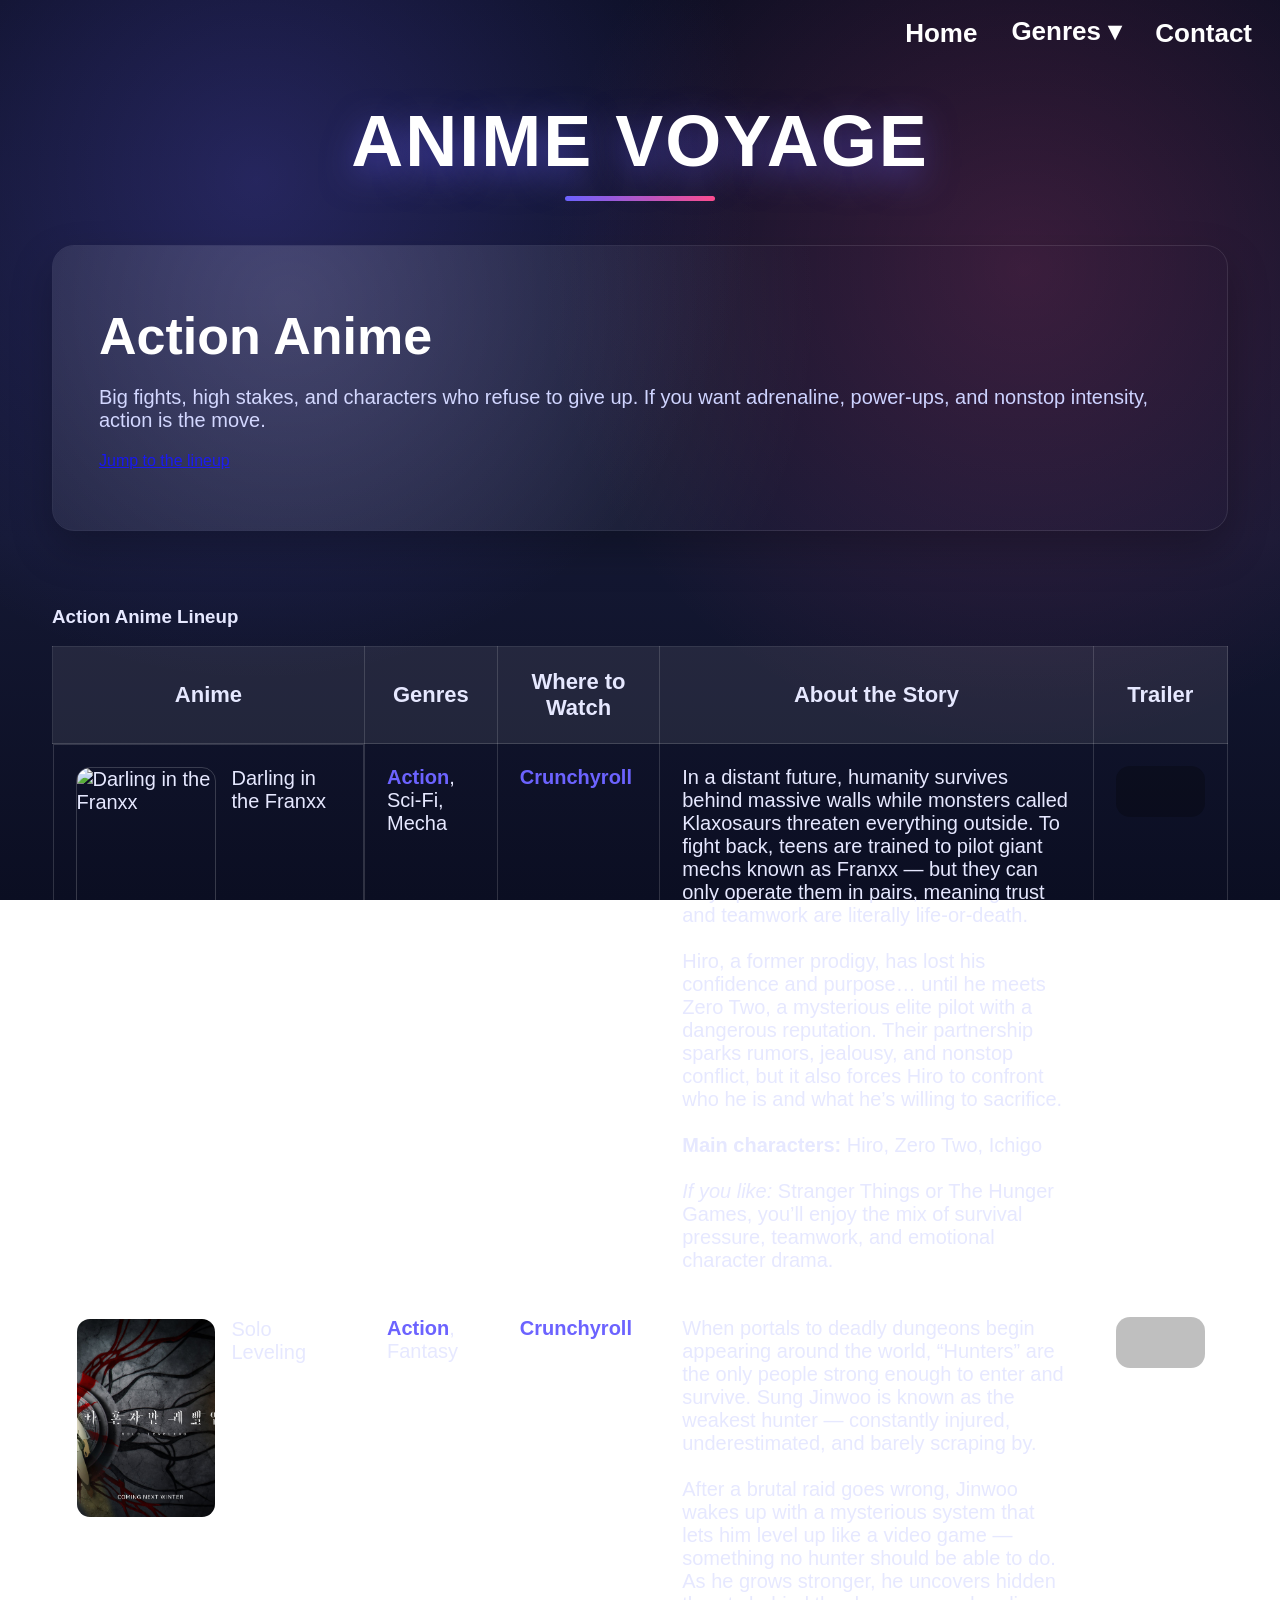
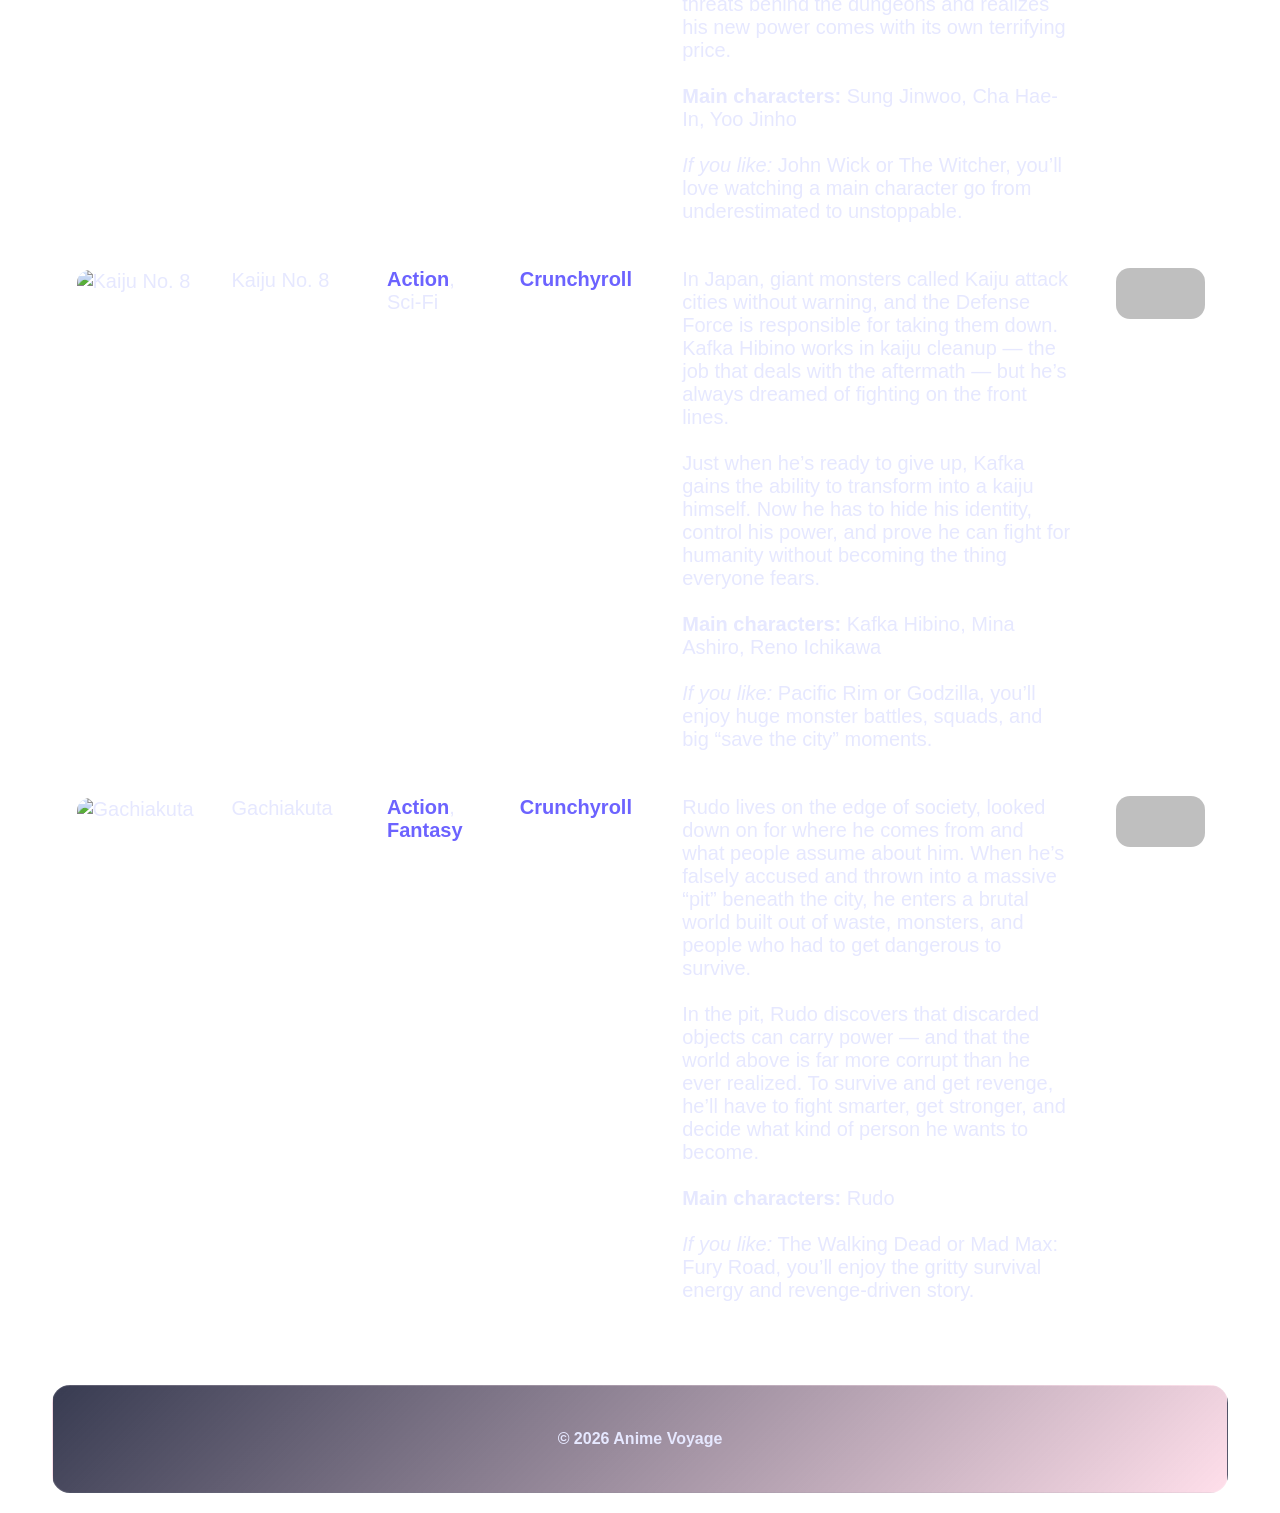
==== commit 3fed8127: "Update action.html" ====
--- a/action.html
+++ b/action.html
@@ -134,7 +134,7 @@
                   </td>
                   <td>
                     <iframe
-                      src="https://www.youtube.com/embed/ujv2fLpQxQw"
+                      src="https://www.youtube.com/watch?v=YvGSK8mIlt8"
                       title="Solo Leveling Trailer"
                       allowfullscreen>
                     </iframe>
@@ -168,7 +168,7 @@
                   </td>
                   <td>
                     <iframe
-                      src="https://www.youtube.com/embed/3WfJ6d6mVfA"
+                      src="https://www.youtube.com/watch?v=FsAKMsUjaK0"
                       title="Kaiju No. 8 Trailer"
                       allowfullscreen>
                     </iframe>
@@ -203,7 +203,7 @@
                   </td>
                   <td>
                     <iframe
-                      src="https://www.youtube.com/embed/6cX6oQ8cQm8"
+                      src="https://www.youtube.com/watch?v=VtHD9MlW6mA"
                       title="Gachiakuta Trailer"
                       allowfullscreen>
                     </iframe>
--- a/style.css
+++ b/style.css
@@ -88,7 +88,6 @@
   color:var(--accent);
   transform:translateY(-2px);
   text-shadow:0 0 10px rgba(255,77,141,0.7);
-}
 }
 .menu summary {
   list-style: none;
@@ -228,6 +227,8 @@
 
 /* TABLE */
 
+/* TABLE */
+
 .table-wrap{
   width:100%;
   overflow-x:auto;
@@ -245,13 +246,56 @@
   padding:22px;
 }
 
+/* KEY FIX: keep content at the TOP of each cell */
+.anime-table td{
+  font-size:20px;
+  vertical-align: top;
+}
+
 .anime-table th{
   background:rgba(255,255,255,0.08);
   font-size:22px;
-}
-
-.anime-table td{
-  font-size:20px;
+  vertical-align: middle;
+}
+
+/* Make the first column look like your screenshot goal: image + title aligned nicely */
+.anime-cell{
+  display:flex;
+  align-items:flex-start;
+  gap:16px;
+}
+
+/* Control poster size so it doesn't create weird row heights */
+.anime-img{
+  width:140px;
+  height:200px;
+  object-fit:cover;
+  border-radius:14px;
+  border:1px solid rgba(255,255,255,0.18);
+  display:block;
+  flex:0 0 auto;
+}
+
+/* Make iframe consistent and not force insane row spacing */
+.anime-table iframe{
+  width:100%;
+  aspect-ratio:16/9;
+  height:auto;
+  border:0;
+  border-radius:14px;
+  background:rgba(0,0,0,0.25);
+}
+
+/* Optional: make links readable on dark background */
+.anime-table a{
+  color:var(--primary);
+  font-weight:700;
+  text-decoration:none;
+}
+
+.anime-table a:hover{
+  color:var(--accent);
+  text-decoration:underline;
 }
 
 /* ===== CAROUSEL ===== */
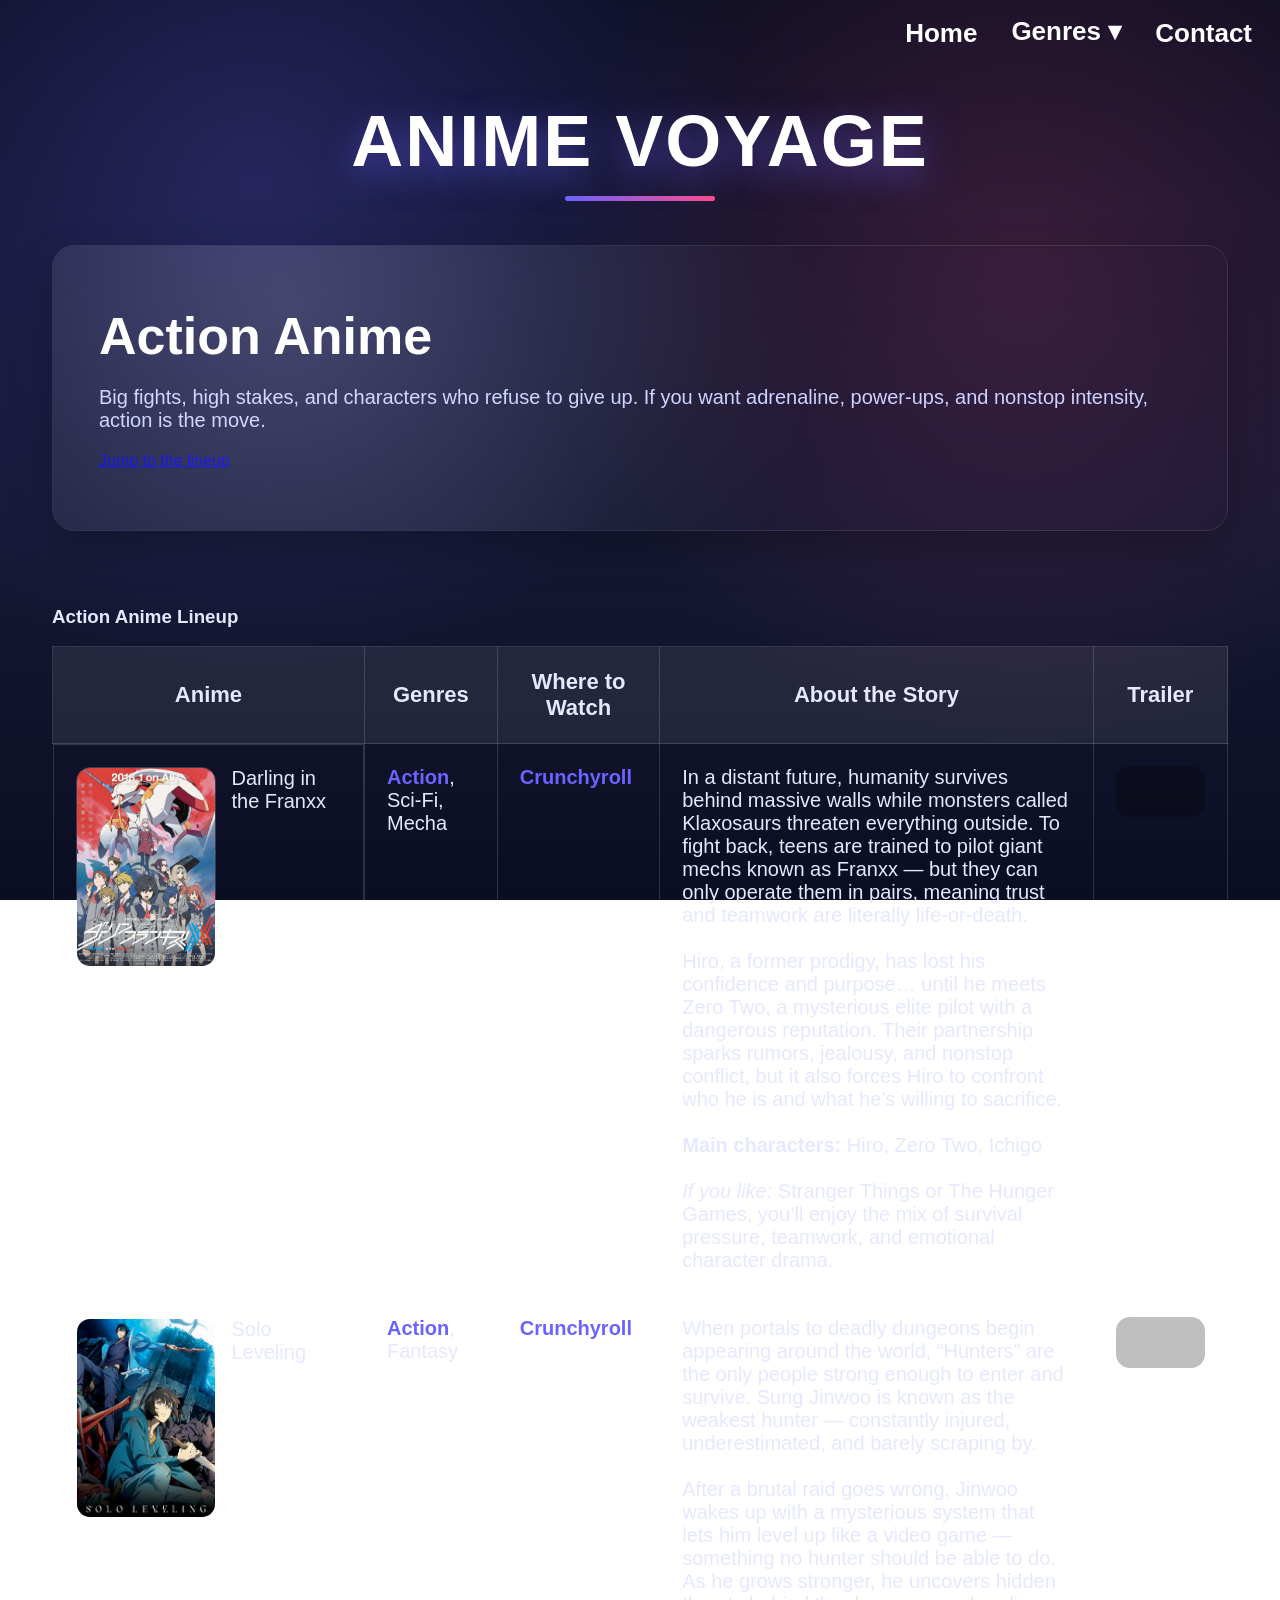
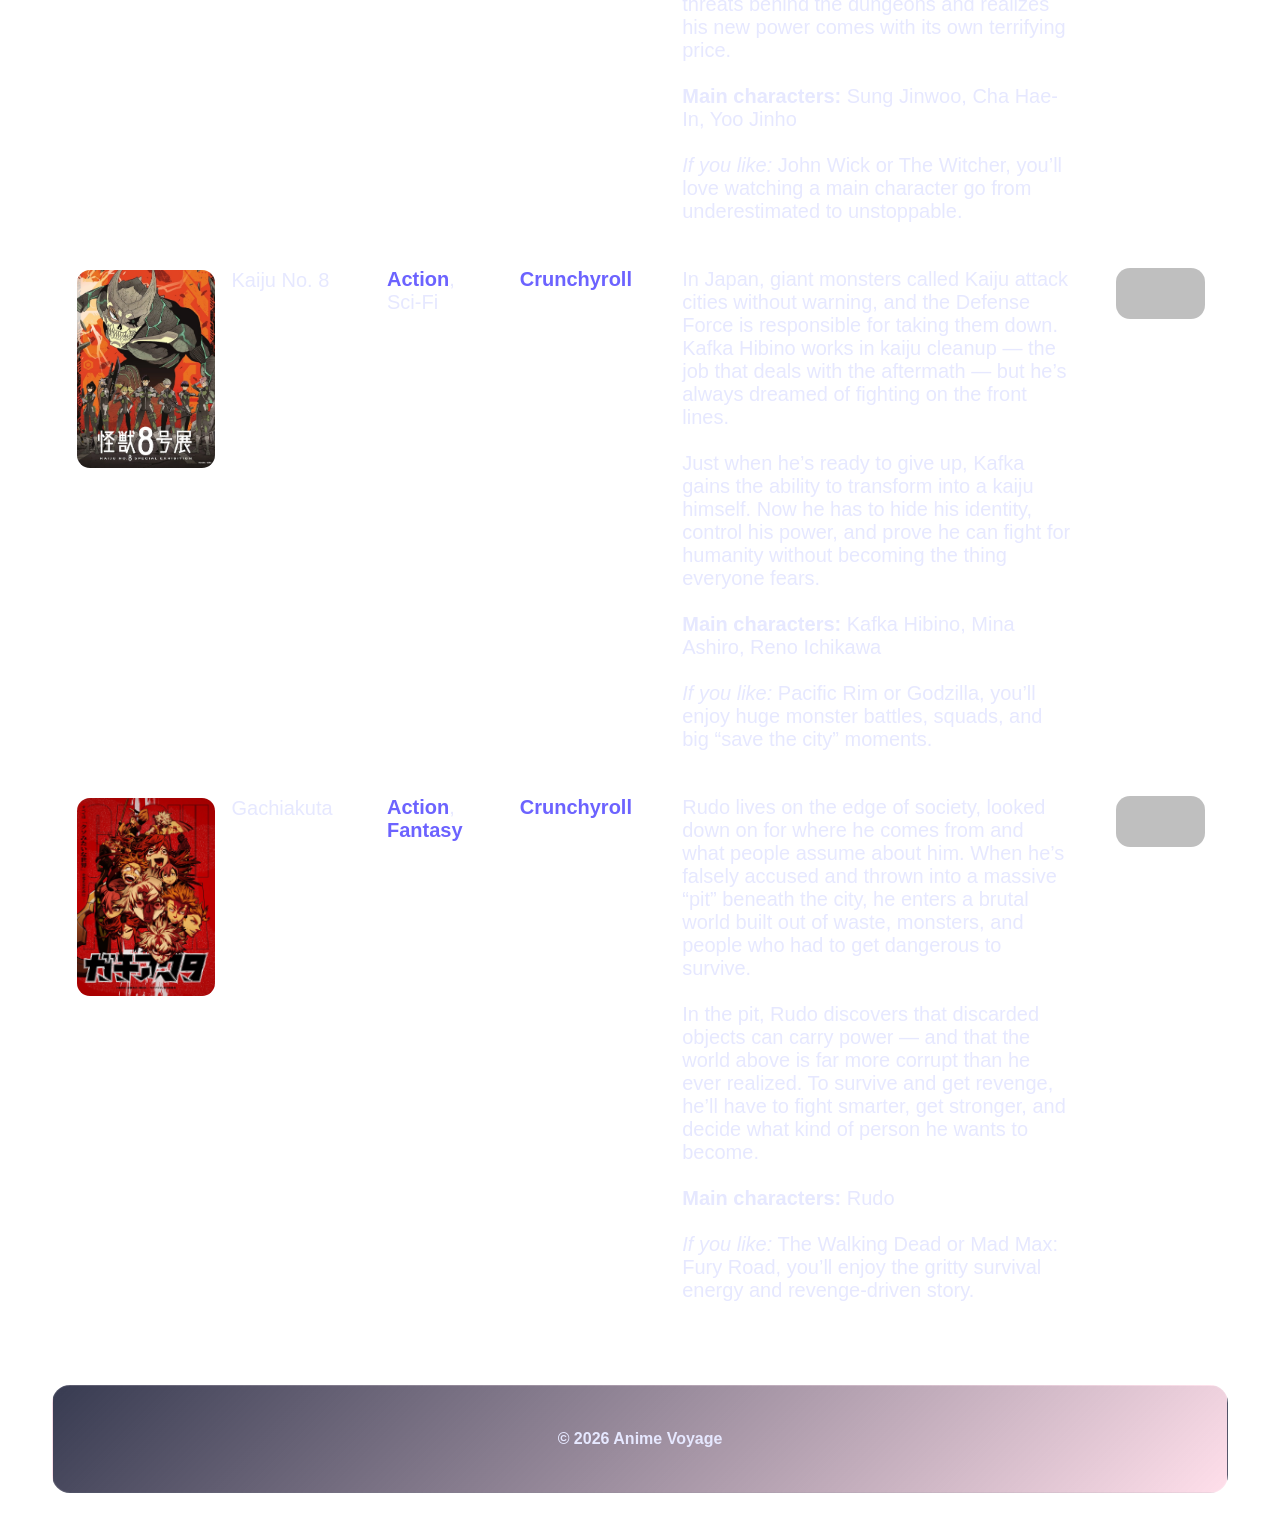
==== commit b26984f1: "Update action.html" ====
--- a/action.html
+++ b/action.html
@@ -3,7 +3,7 @@
 <head>
   <meta charset="UTF-8" />
   <meta name="viewport" content="width=device-width, initial-scale=1.0" />
-  <title>Anime Voyage| Action</title>
+  <title>Anime Voyage | Action</title>
   <link rel="stylesheet" href="style.css" />
 </head>
 
@@ -31,9 +31,9 @@
     </nav>
 
     <script>
-      document.addEventListener("click", function(e){
+      document.addEventListener("click", function (e) {
         const menu = document.querySelector(".menu");
-        if(menu && !menu.contains(e.target)){
+        if (menu && !menu.contains(e.target)) {
           menu.open = false;
         }
       });
@@ -79,7 +79,7 @@
                     <a href="action.html">Action</a>, Sci-Fi, Mecha
                   </td>
                   <td>
-                    <a href="https://www.crunchyroll.com/series/GY8VEQ95Y/darling-in-the-franxx" target="_blank">Crunchyroll</a>
+                    <a href="https://www.crunchyroll.com/series/GY8VEQ95Y/darling-in-the-franxx" target="_blank" rel="noopener">Crunchyroll</a>
                   </td>
                   <td>
                     In a distant future, humanity survives behind massive walls while monsters called
@@ -101,8 +101,10 @@
                     <iframe
                       src="https://www.youtube.com/embed/xiNeXCUosSg"
                       title="Darling in the Franxx Trailer"
-                      allowfullscreen>
-                    </iframe>
+                      allow="accelerometer; autoplay; clipboard-write; encrypted-media; gyroscope; picture-in-picture; web-share"
+                      referrerpolicy="strict-origin-when-cross-origin"
+                      allowfullscreen
+                      loading="lazy"></iframe>
                   </td>
                 </tr>
 
@@ -115,7 +117,7 @@
                     <a href="action.html">Action</a>, Fantasy
                   </td>
                   <td>
-                    <a href="https://www.crunchyroll.com/series/GDKHZEJ0K/solo-leveling" target="_blank">Crunchyroll</a>
+                    <a href="https://www.crunchyroll.com/series/GDKHZEJ0K/solo-leveling" target="_blank" rel="noopener">Crunchyroll</a>
                   </td>
                   <td>
                     When portals to deadly dungeons begin appearing around the world, “Hunters” are the only
@@ -134,10 +136,12 @@
                   </td>
                   <td>
                     <iframe
-                      src="https://www.youtube.com/watch?v=YvGSK8mIlt8"
+                      src="https://www.youtube.com/embed/YvGSK8mIlt8"
                       title="Solo Leveling Trailer"
-                      allowfullscreen>
-                    </iframe>
+                      allow="accelerometer; autoplay; clipboard-write; encrypted-media; gyroscope; picture-in-picture; web-share"
+                      referrerpolicy="strict-origin-when-cross-origin"
+                      allowfullscreen
+                      loading="lazy"></iframe>
                   </td>
                 </tr>
 
@@ -150,7 +154,7 @@
                     <a href="action.html">Action</a>, Sci-Fi
                   </td>
                   <td>
-                    <a href="https://www.crunchyroll.com/series/GG5H5XQ7D/kaiju-no-8" target="_blank">Crunchyroll</a>
+                    <a href="https://www.crunchyroll.com/series/GG5H5XQ7D/kaiju-no-8" target="_blank" rel="noopener">Crunchyroll</a>
                   </td>
                   <td>
                     In Japan, giant monsters called Kaiju attack cities without warning, and the Defense Force
@@ -168,10 +172,12 @@
                   </td>
                   <td>
                     <iframe
-                      src="https://www.youtube.com/watch?v=FsAKMsUjaK0"
+                      src="https://www.youtube.com/embed/FsAKMsUjaK0"
                       title="Kaiju No. 8 Trailer"
-                      allowfullscreen>
-                    </iframe>
+                      allow="accelerometer; autoplay; clipboard-write; encrypted-media; gyroscope; picture-in-picture; web-share"
+                      referrerpolicy="strict-origin-when-cross-origin"
+                      allowfullscreen
+                      loading="lazy"></iframe>
                   </td>
                 </tr>
 
@@ -181,11 +187,11 @@
                     Gachiakuta
                   </td>
                   <td>
-                      <a href="action.html">Action</a>,
-                      <a href="fantasy.html">Fantasy</a>
-                  </td>
-                  <td>
-                    <a href="https://www.crunchyroll.com/series/GP5HJ84P7/gachiakuta" target="_blank">Crunchyroll</a>
+                    <a href="action.html">Action</a>,
+                    <a href="fantasy.html">Fantasy</a>
+                  </td>
+                  <td>
+                    <a href="https://www.crunchyroll.com/series/GP5HJ84P7/gachiakuta" target="_blank" rel="noopener">Crunchyroll</a>
                   </td>
                   <td>
                     Rudo lives on the edge of society, looked down on for where he comes from and what people
@@ -203,10 +209,12 @@
                   </td>
                   <td>
                     <iframe
-                      src="https://www.youtube.com/watch?v=VtHD9MlW6mA"
+                      src="https://www.youtube.com/embed/VtHD9MlW6mA"
                       title="Gachiakuta Trailer"
-                      allowfullscreen>
-                    </iframe>
+                      allow="accelerometer; autoplay; clipboard-write; encrypted-media; gyroscope; picture-in-picture; web-share"
+                      referrerpolicy="strict-origin-when-cross-origin"
+                      allowfullscreen
+                      loading="lazy"></iframe>
                   </td>
                 </tr>
 
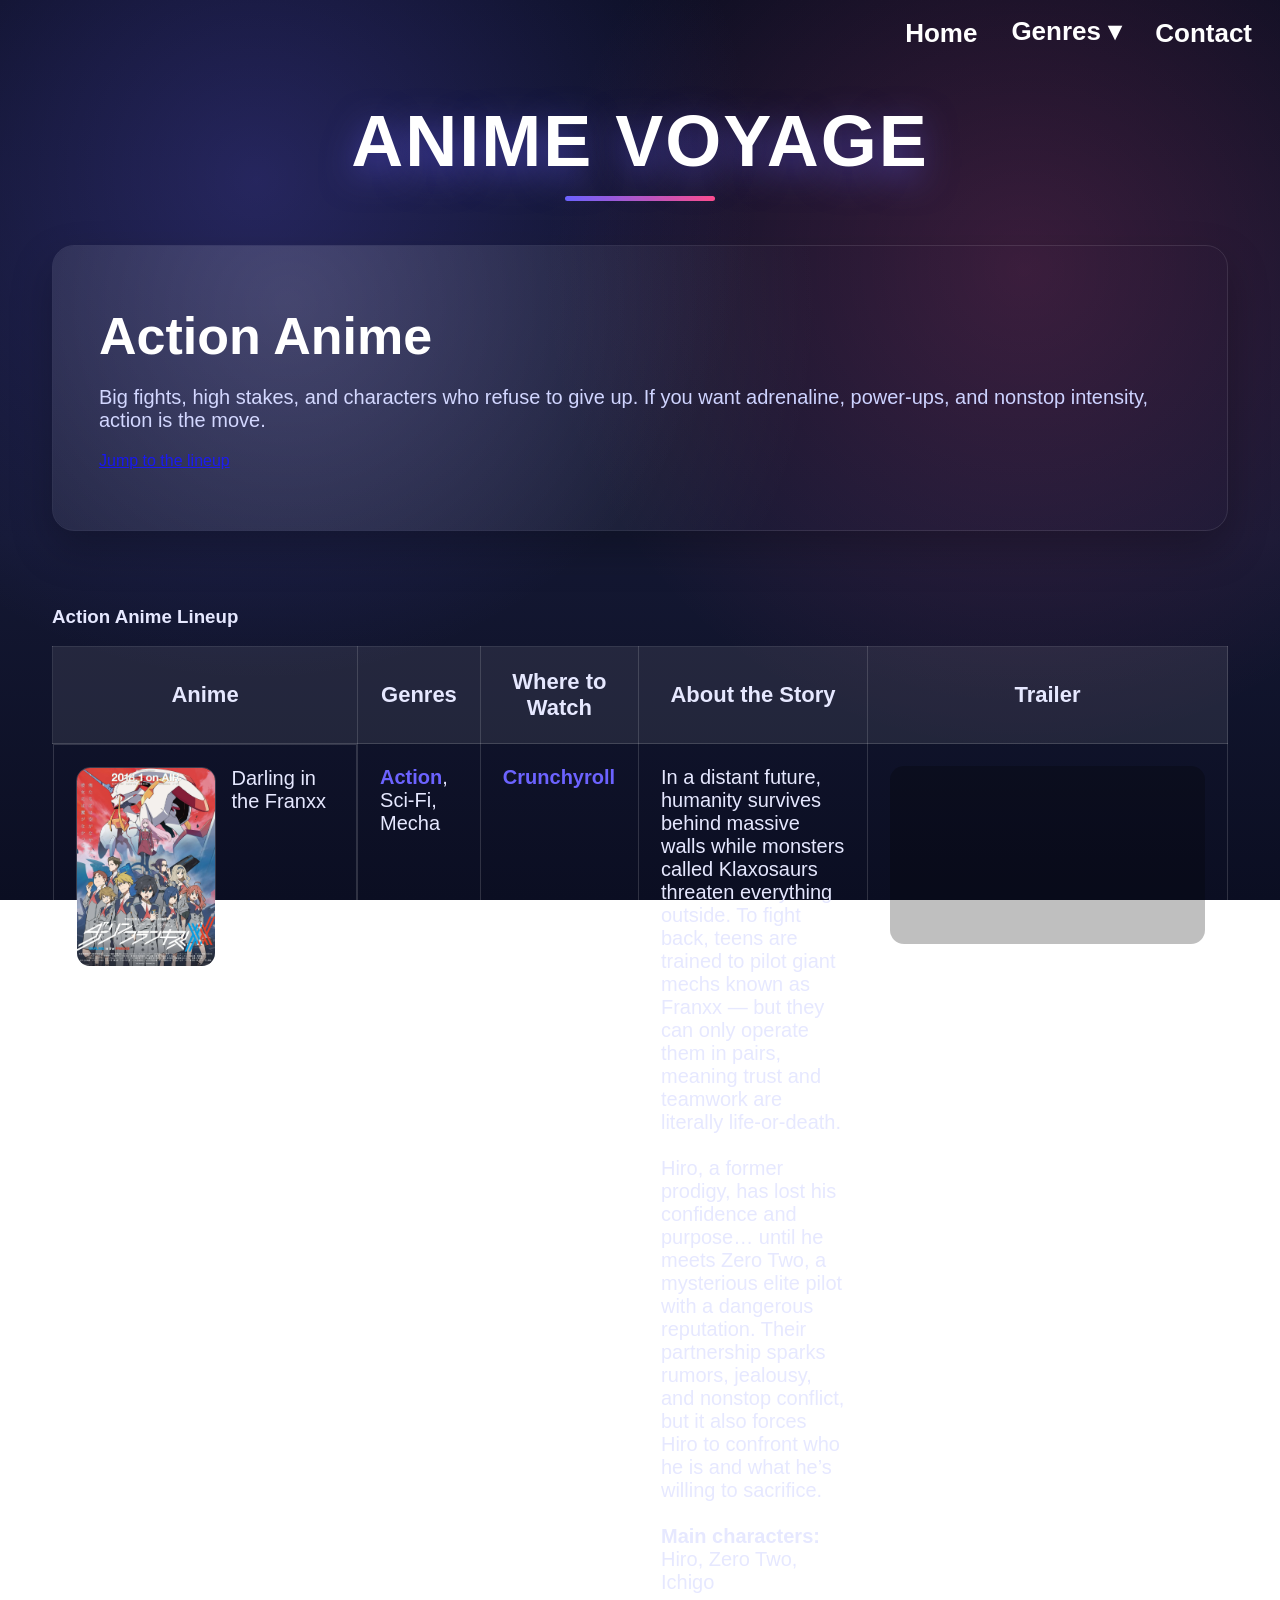
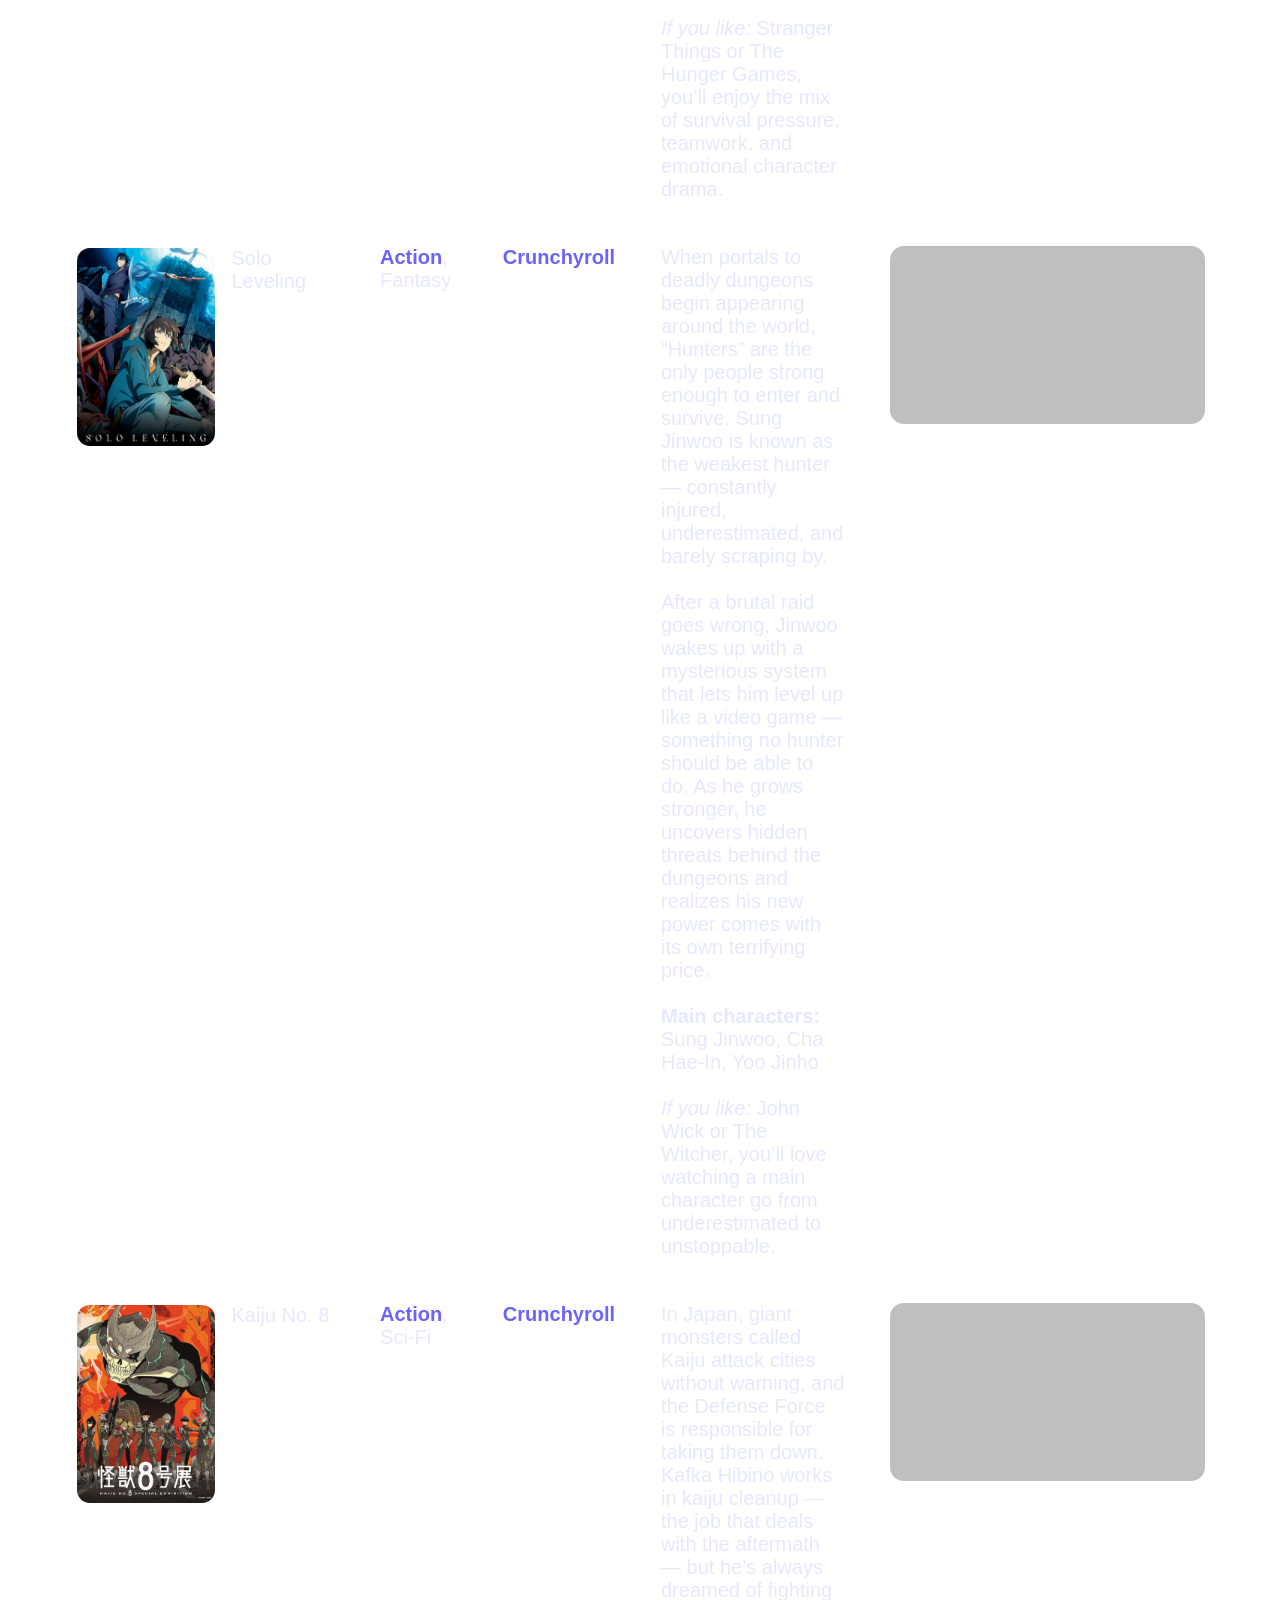
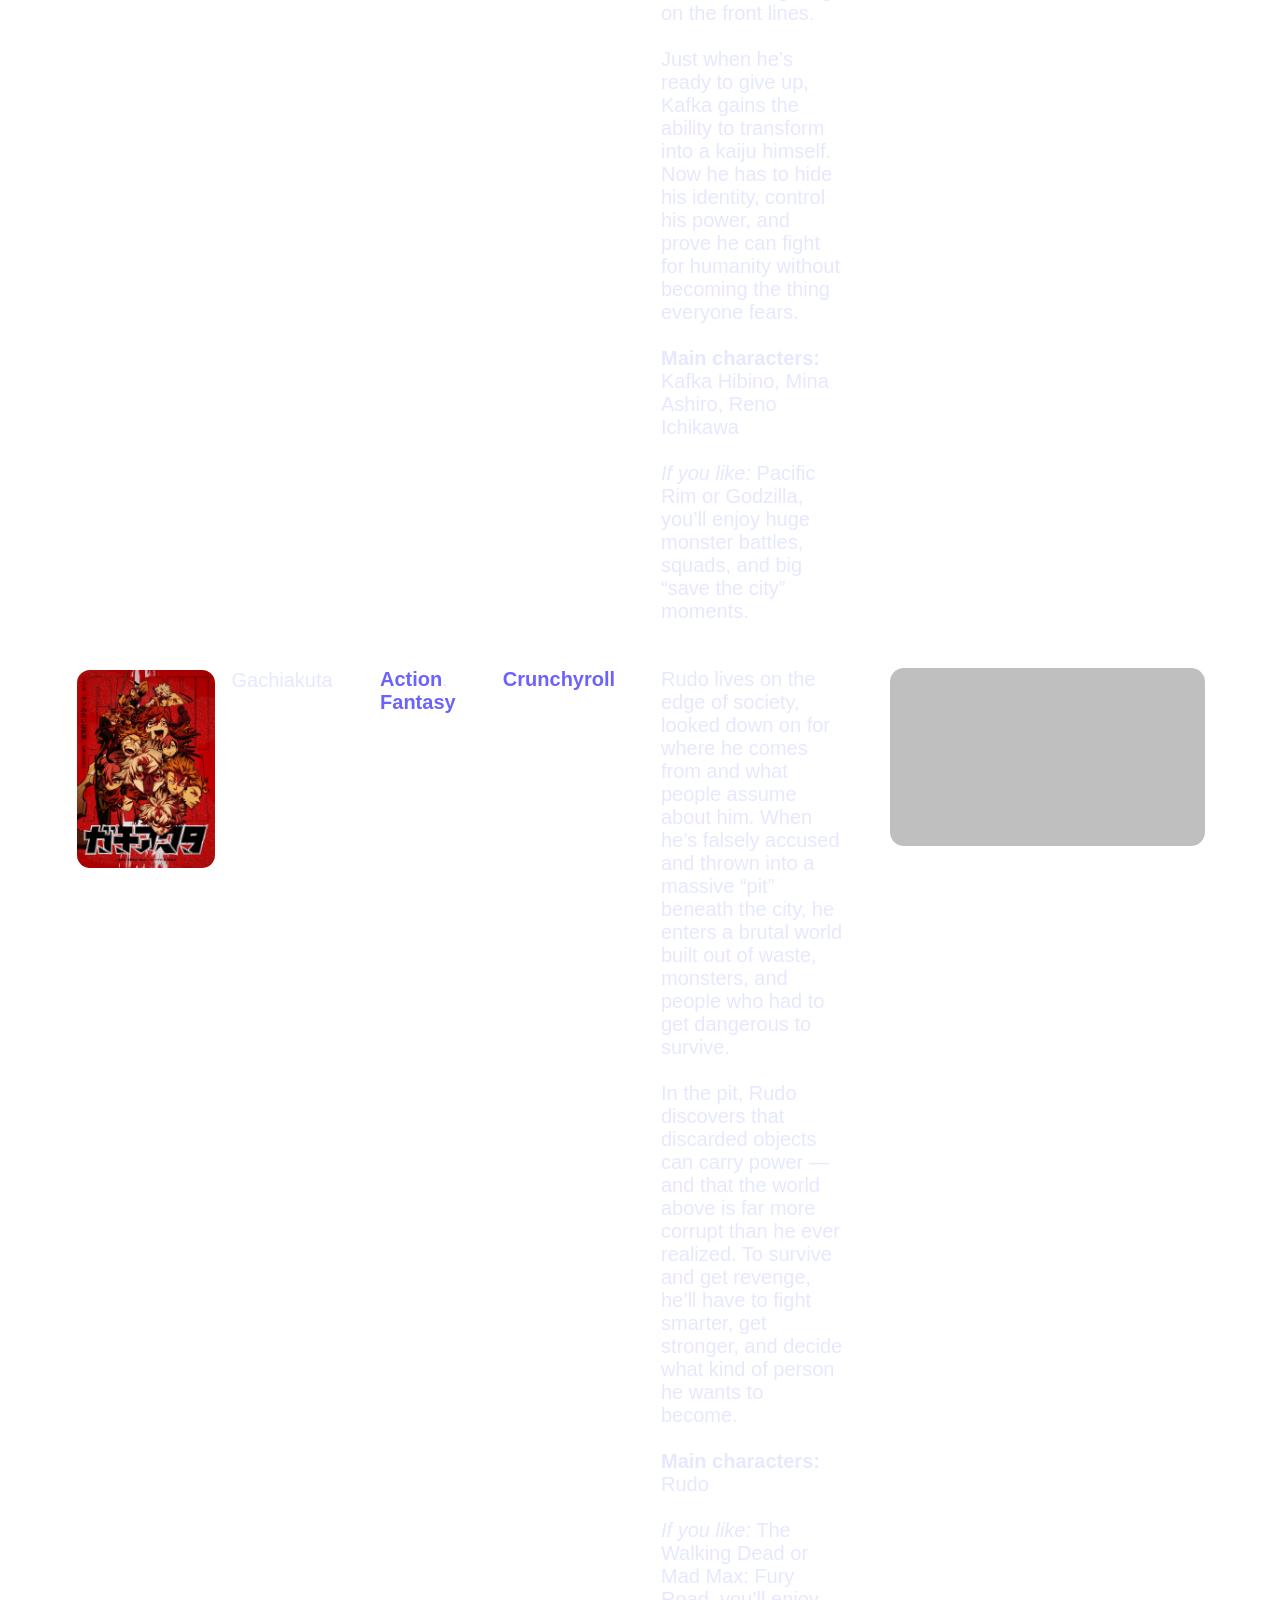
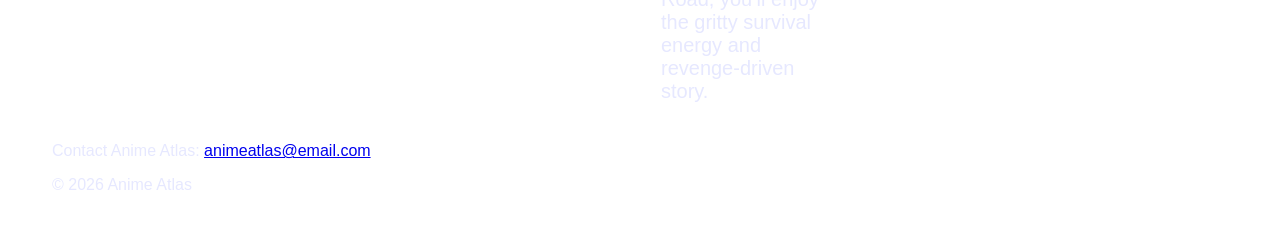
==== commit 9ef23845: "Update action.html" ====
--- a/action.html
+++ b/action.html
@@ -225,11 +225,16 @@
         </div>
       </section>
     </main>
-
-    <footer class="site-footer">
-      <p>&copy; 2026 Anime Voyage</p>
-    </footer>
-
+<footer>
+  <p>
+    Contact Anime Atlas:
+    <a href="mailto:animeatlas@email.com">animeatlas@email.com</a>
+  </p>
+
+  <p>
+    &copy; 2026 Anime Atlas
+  </p>
+</footer>
   </div>
 </body>
 </html>
--- a/style.css
+++ b/style.css
@@ -89,6 +89,7 @@
   transform:translateY(-2px);
   text-shadow:0 0 10px rgba(255,77,141,0.7);
 }
+
 .menu summary {
   list-style: none;
 }
@@ -115,13 +116,13 @@
   color:var(--accent);
   transform:translateY(-2px);
 }
+
 /* ===== GENRES DROPDOWN ===== */
 
 .menu {
   position: relative;
 }
 
-/* hide default triangle */
 .menu summary {
   list-style: none;
 }
@@ -176,6 +177,7 @@
   background: linear-gradient(90deg,var(--primary),var(--accent));
   color: white;
 }
+
 .menu-panel{
   animation: menuFade .2s ease;
 }
@@ -184,6 +186,7 @@
   from{opacity:0; transform:translateY(-5px);}
   to{opacity:1; transform:translateY(0);}
 }
+
 /* HERO */
 
 .hero{
@@ -227,8 +230,6 @@
 
 /* TABLE */
 
-/* TABLE */
-
 .table-wrap{
   width:100%;
   overflow-x:auto;
@@ -246,7 +247,7 @@
   padding:22px;
 }
 
-/* KEY FIX: keep content at the TOP of each cell */
+/* keep content at the TOP of each cell */
 .anime-table td{
   font-size:20px;
   vertical-align: top;
@@ -258,14 +259,20 @@
   vertical-align: middle;
 }
 
-/* Make the first column look like your screenshot goal: image + title aligned nicely */
+/* Trailer column width so videos aren't tiny */
+.anime-table th:nth-child(5),
+.anime-table td:nth-child(5){
+  width:360px;
+}
+
+/* first column: image + title aligned */
 .anime-cell{
   display:flex;
   align-items:flex-start;
   gap:16px;
 }
 
-/* Control poster size so it doesn't create weird row heights */
+/* poster size */
 .anime-img{
   width:140px;
   height:200px;
@@ -276,9 +283,11 @@
   flex:0 0 auto;
 }
 
-/* Make iframe consistent and not force insane row spacing */
-.anime-table iframe{
+/* iframe size (this fixes the "really small" issue) */
+.anime-table td iframe{
+  display:block;
   width:100%;
+  max-width:360px;
   aspect-ratio:16/9;
   height:auto;
   border:0;
@@ -286,7 +295,7 @@
   background:rgba(0,0,0,0.25);
 }
 
-/* Optional: make links readable on dark background */
+/* links */
 .anime-table a{
   color:var(--primary);
   font-weight:700;
@@ -377,23 +386,15 @@
   box-shadow: 0 10px 25px rgba(0,0,0,.5);
 }
 
-/* arrow hover glow */
-
 .carousel-arrows label:hover{
   background: linear-gradient(90deg,var(--primary),var(--accent));
   transform: translateY(-50%) scale(1.1);
 }
 
-/* arrow positions */
-
 .carousel-arrows .left{ left:20px; }
 .carousel-arrows .right{ right:20px; }
 
-/* hide all arrows by default */
-
 .carousel-arrows label{ display:none; }
-
-/* show correct arrows per slide */
 
 #s1:checked ~ .carousel-arrows .a1{ display:flex; }
 #s2:checked ~ .carousel-arrows .a2{ display:flex; }
@@ -442,41 +443,134 @@
   background:linear-gradient(135deg,rgba(21,25,51,.85),rgba(255,77,141,.18));
 }
 
-/* MOBILE */
-
-@media(max-width:900px){
-
-.site-title{font-size:54px;}
-
-.site-nav{
-right:16px;
-gap:18px;
-}
-
-.site-nav a{
-font-size:20px;
-}
-
-.hero{
-padding:44px 24px;
-}
-
-.hero h2{
-font-size:40px;
-}
-
-.hero p{
-font-size:18px;
-}
-
-.carousel-viewport{
-height:380px;
-}
-
-.carousel-arrows label{
-width:48px;
-height:48px;
-font-size:26px;
-}
-
-}
+/* ===== RESPONSIVE (like the case study) ===== */
+
+/* SMALL: phones */
+@media (max-width: 600px){
+
+  #wrapper{ width:92%; padding:16px; }
+
+  .site-title{ font-size:40px; }
+
+  .site-nav{
+    right:14px;
+    gap:14px;
+  }
+
+  .site-nav a,
+  .site-nav summary{
+    font-size:18px;
+  }
+
+  .menu-panel a{ font-size:16px; padding:12px 14px; }
+
+  .hero{ padding:34px 18px; }
+  .hero h2{ font-size:32px; }
+  .hero p{ font-size:16px; }
+
+  .anime-table{
+    min-width:900px;
+  }
+
+  .anime-table th,
+  .anime-table td{
+    padding:16px;
+  }
+
+  .anime-img{
+    width:110px;
+    height:160px;
+  }
+
+  .anime-table th:nth-child(5),
+  .anime-table td:nth-child(5){
+    width:300px;
+  }
+
+  .anime-table td iframe{
+    max-width:300px;
+  }
+
+  .carousel-viewport{ height:300px; }
+
+  .carousel-arrows label{
+    width:44px;
+    height:44px;
+    font-size:24px;
+  }
+}
+
+/* MEDIUM: tablets */
+@media (min-width: 601px) and (max-width: 1024px){
+
+  #wrapper{ width:94%; }
+
+  .site-title{ font-size:56px; }
+
+  .site-nav{
+    right:18px;
+    gap:20px;
+  }
+
+  .site-nav a,
+  .site-nav summary{
+    font-size:22px;
+  }
+
+  .hero{ padding:46px 28px; }
+  .hero h2{ font-size:42px; }
+  .hero p{ font-size:18px; }
+
+  .anime-table{
+    min-width:1050px;
+  }
+
+  .anime-table th:nth-child(5),
+  .anime-table td:nth-child(5){
+    width:340px;
+  }
+
+  .anime-table td iframe{
+    max-width:340px;
+  }
+
+  .carousel-viewport{ height:420px; }
+}
+
+/* LARGE: desktop (your current look) */
+@media (min-width: 1025px){
+  .anime-table th:nth-child(5),
+  .anime-table td:nth-child(5){
+    width:360px;
+  }
+
+  .anime-table td iframe{
+    max-width:360px;
+  }
+  .video-banner {
+  position: relative;
+  width: 100%;
+  height: 400px;
+  overflow: hidden;
+}
+
+.video-banner video {
+  position: absolute;
+  top: 50%;
+  left: 50%;
+  min-width: 100%;
+  min-height: 100%;
+  transform: translate(-50%, -50%);
+  object-fit: cover;
+}
+
+.banner-text {
+  position: relative;
+  z-index: 2;
+  text-align: center;
+  top: 40%;
+  transform: translateY(-40%);
+  color: white;
+  text-shadow: 2px 2px 6px black;
+}
+}
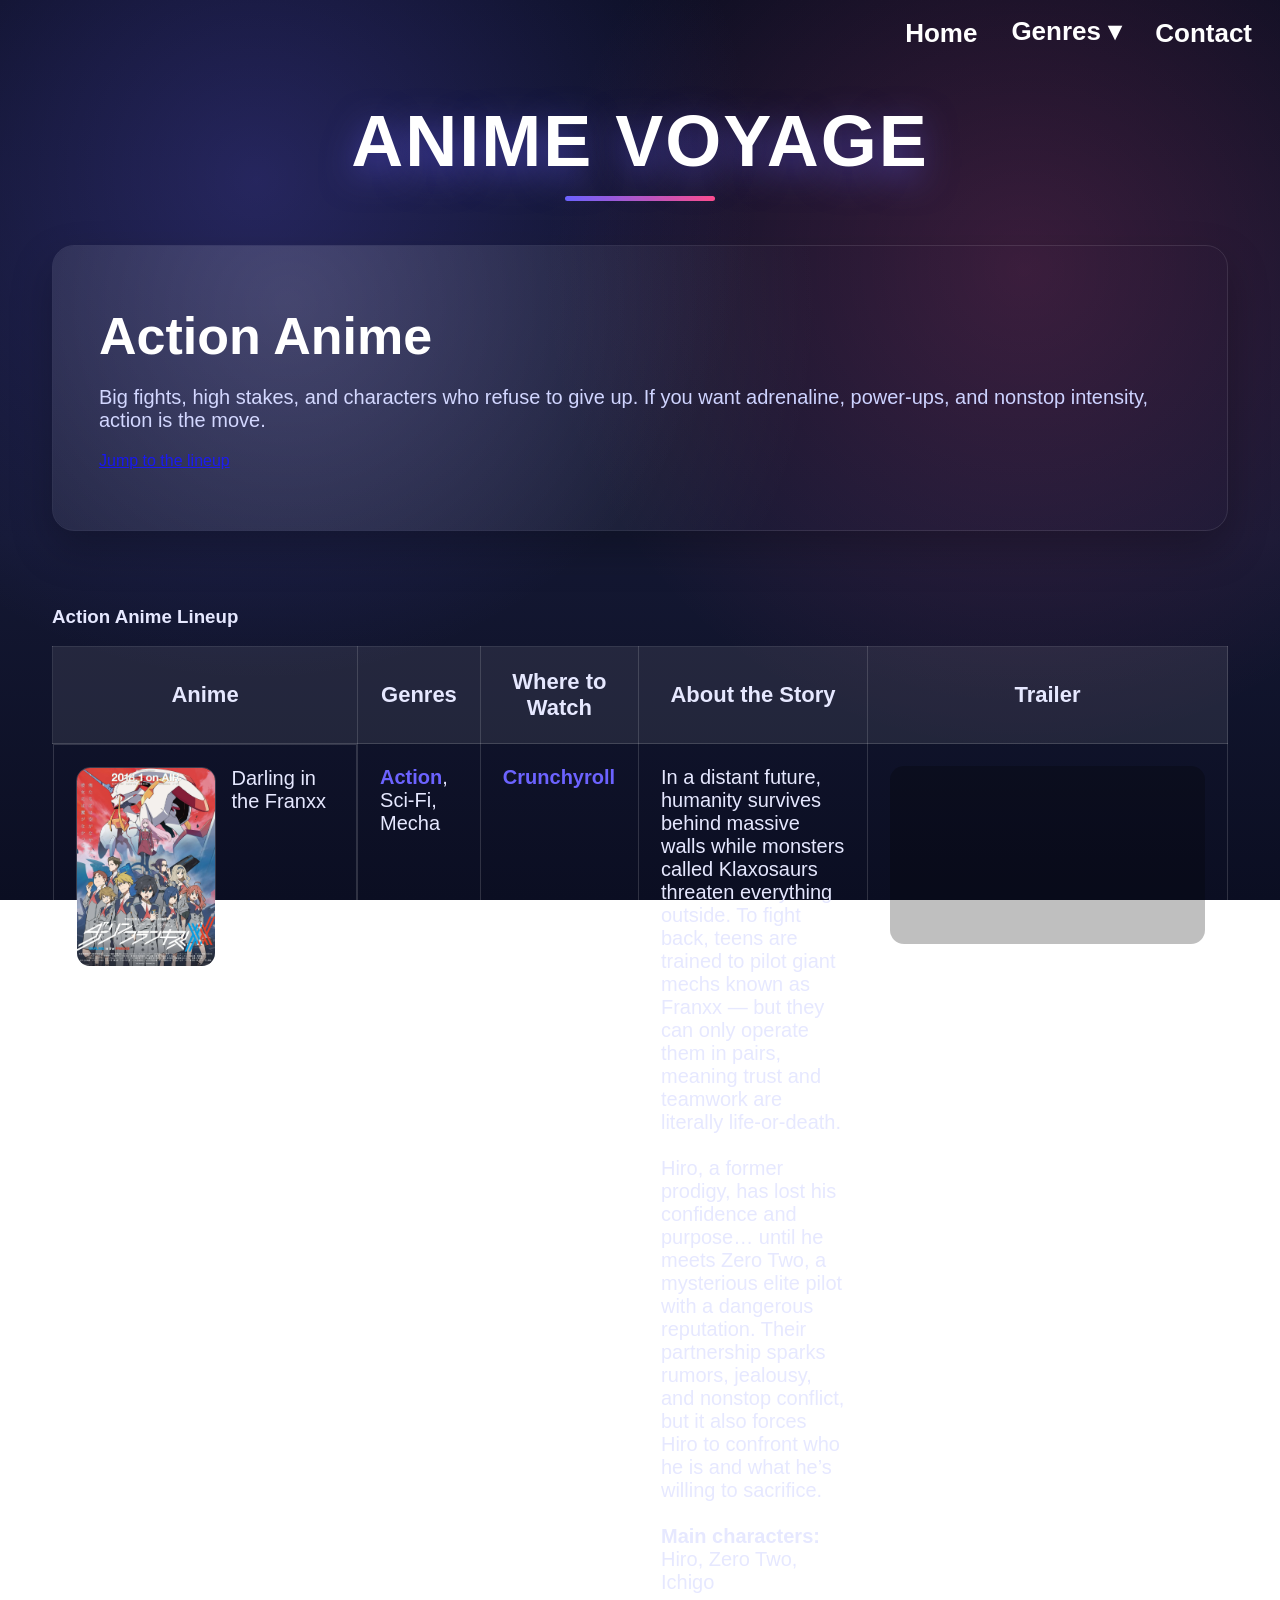
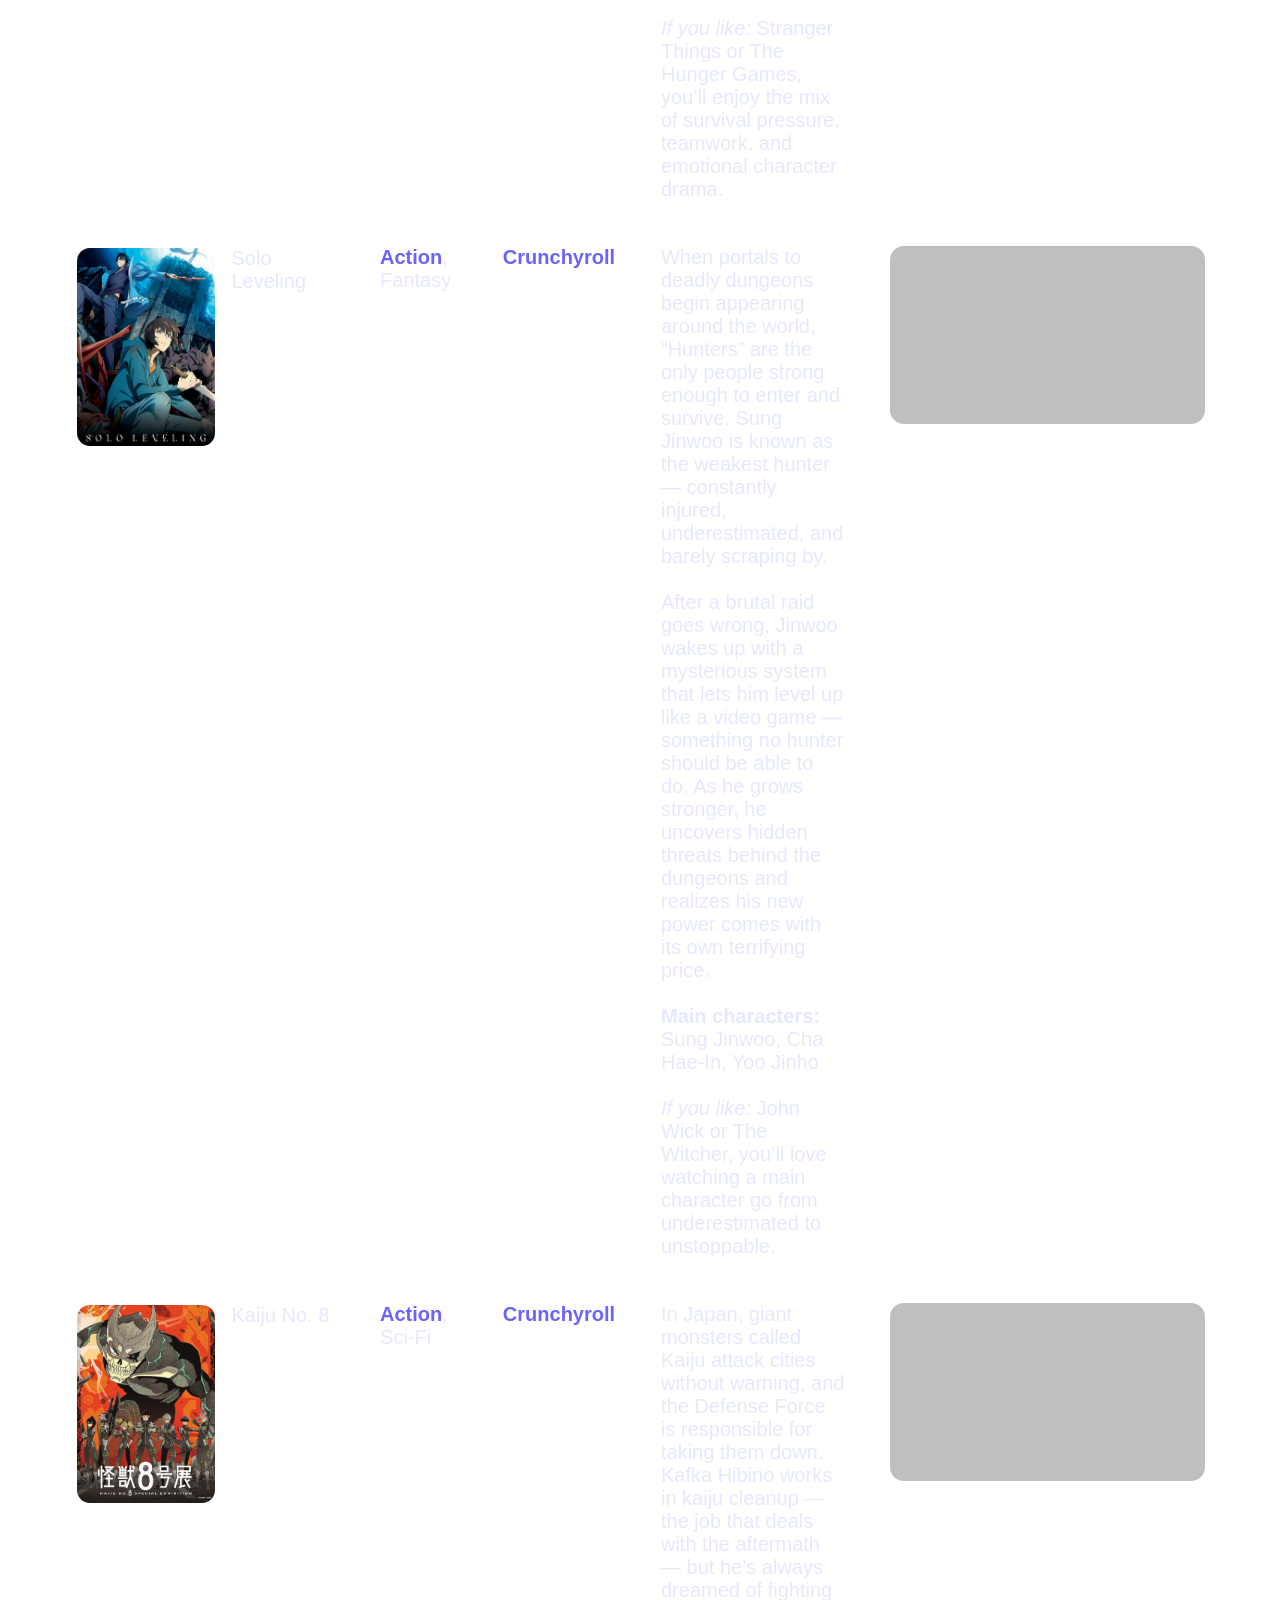
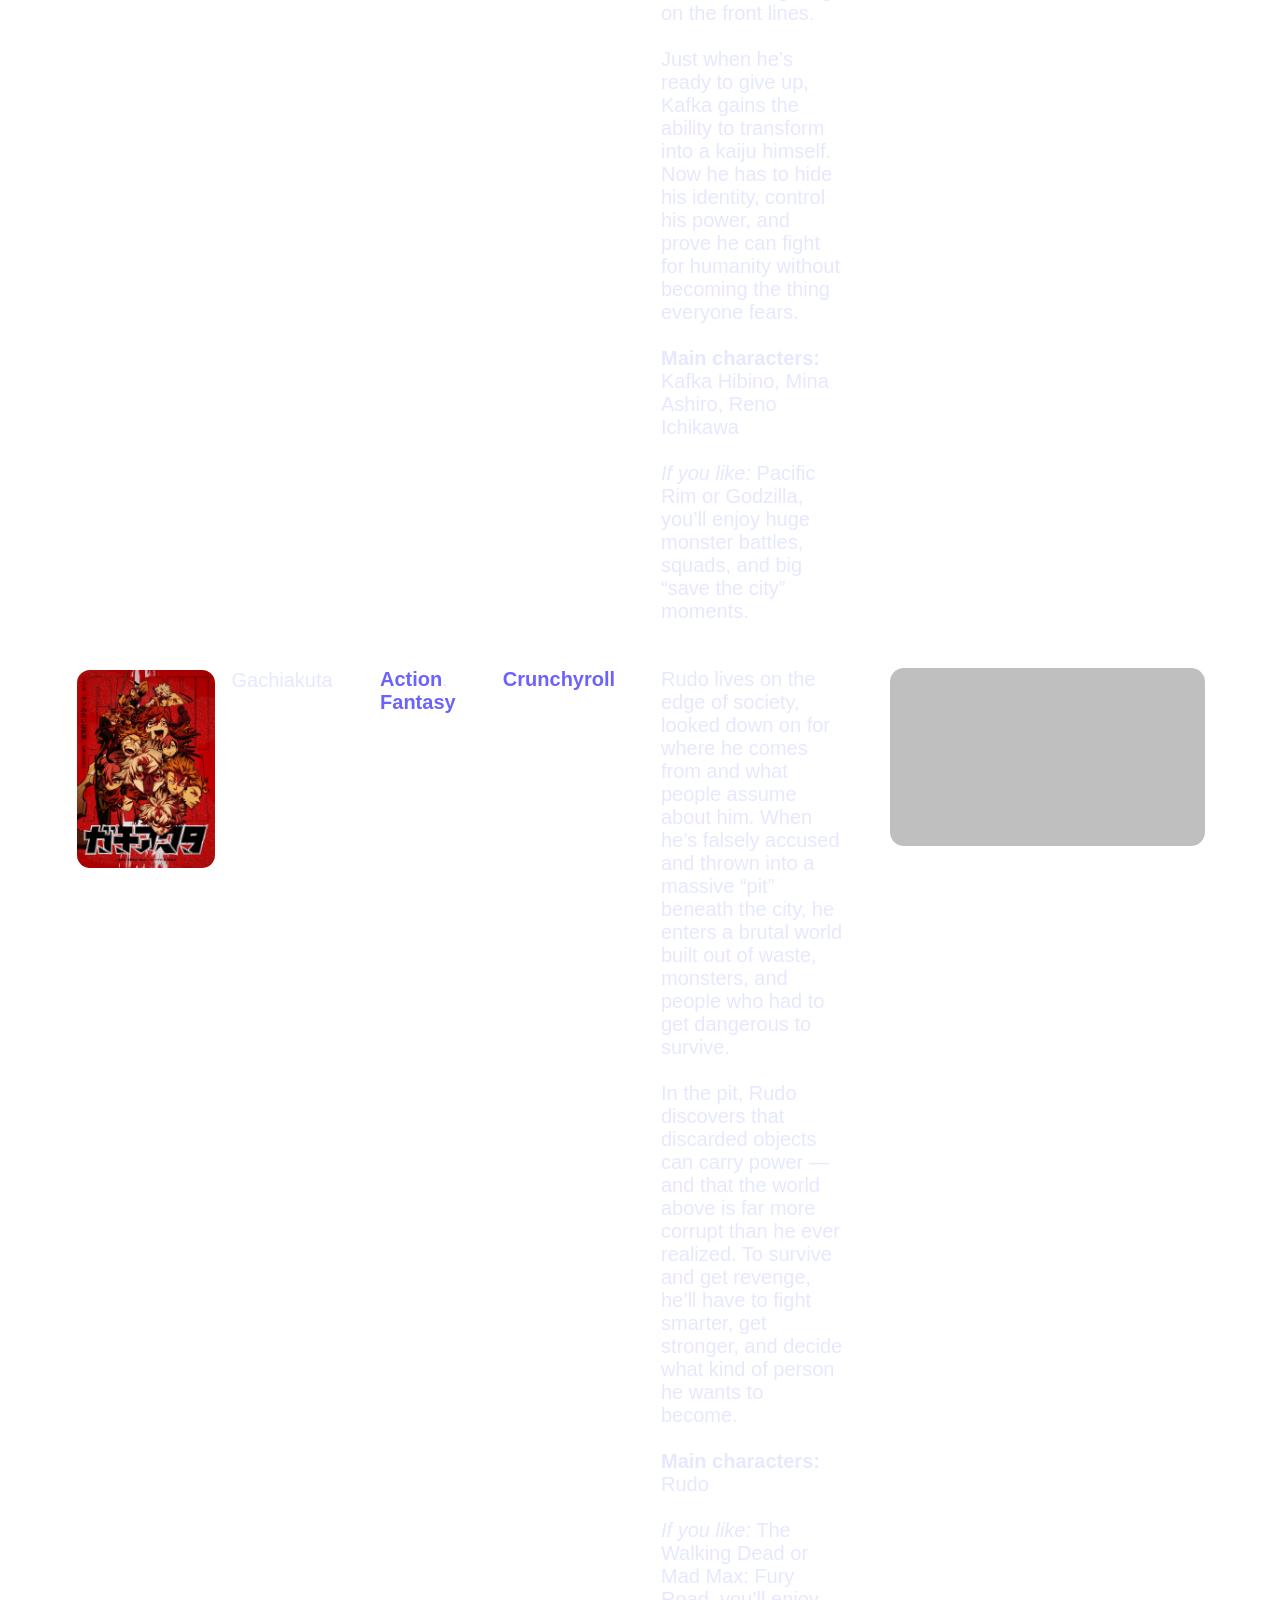
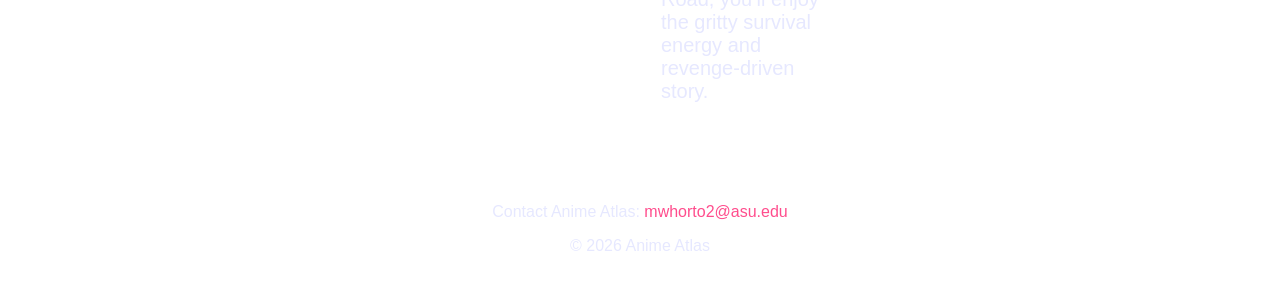
==== commit 560c01e8: "Update action.html" ====
--- a/action.html
+++ b/action.html
@@ -228,7 +228,7 @@
 <footer>
   <p>
     Contact Anime Atlas:
-    <a href="mailto:animeatlas@email.com">animeatlas@email.com</a>
+    <a href="mailto:mwhorto2@asu.edu">mwhorto2@asu.edu</a>
   </p>
 
   <p>
--- a/style.css
+++ b/style.css
@@ -441,8 +441,24 @@
   border-radius:18px;
   border:1px solid rgba(255,255,255,.10);
   background:linear-gradient(135deg,rgba(21,25,51,.85),rgba(255,77,141,.18));
-}
-
+  
+}
+
+footer a {
+  color: var(--accent);
+  text-decoration: none;
+}
+
+footer a:hover {
+  color: var(--primary);
+  text-decoration: underline;
+}
+footer {
+  border-top: 1px solid var(--border);
+  padding-top: 20px;
+  margin-top: 40px;
+  text-align: center;
+}
 /* ===== RESPONSIVE (like the case study) ===== */
 
 /* SMALL: phones */
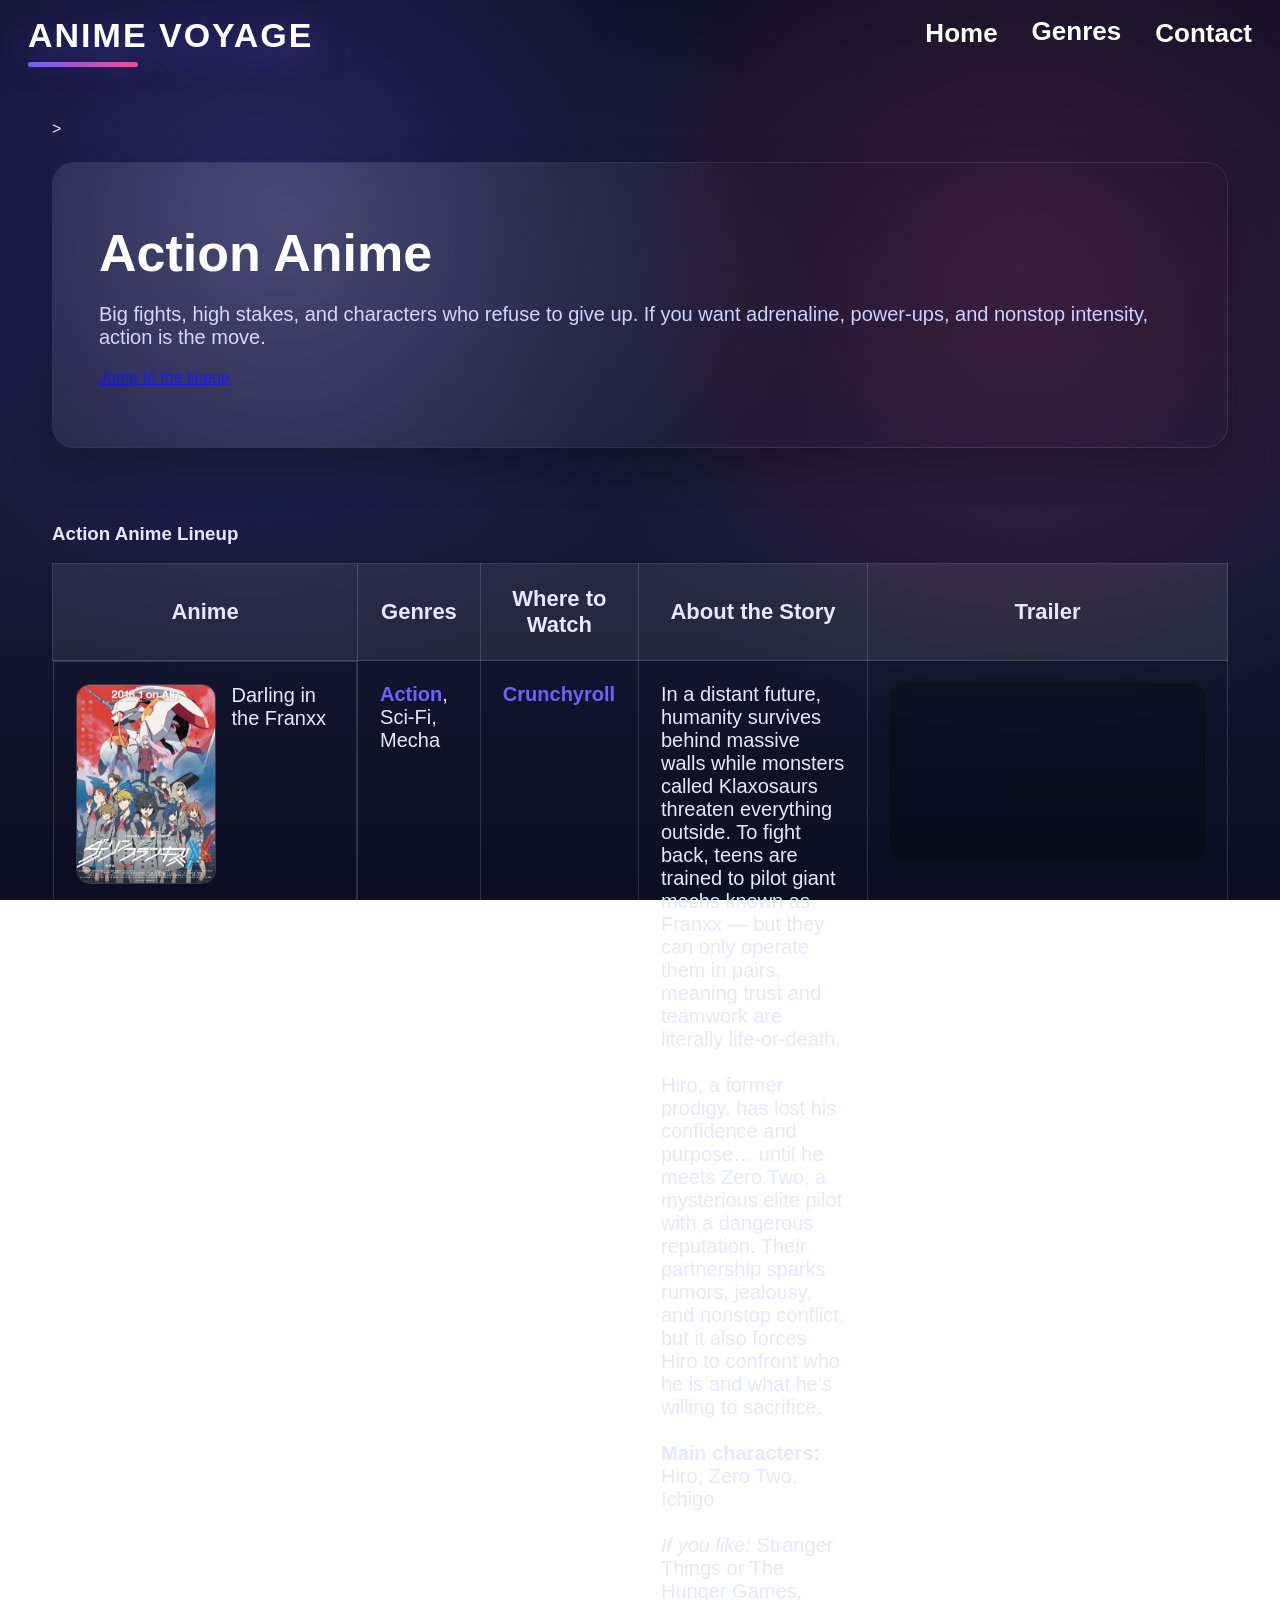
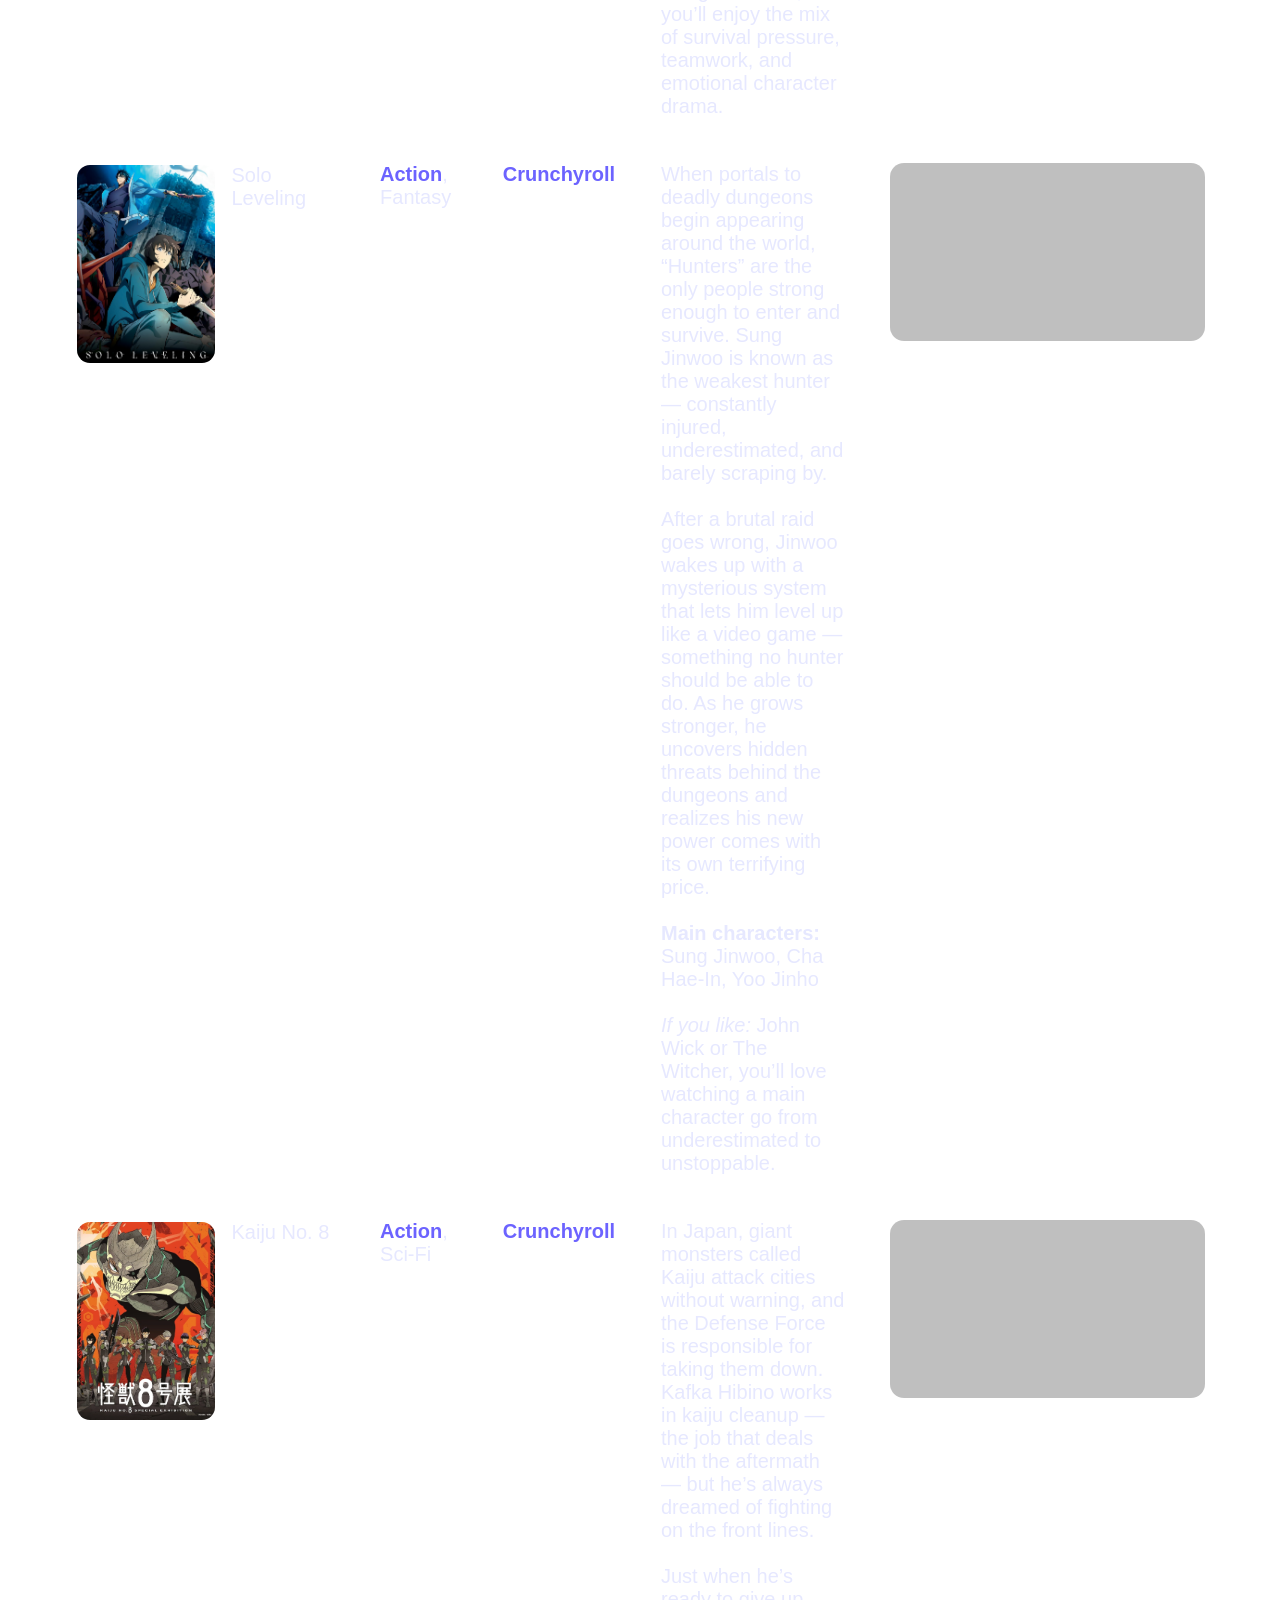
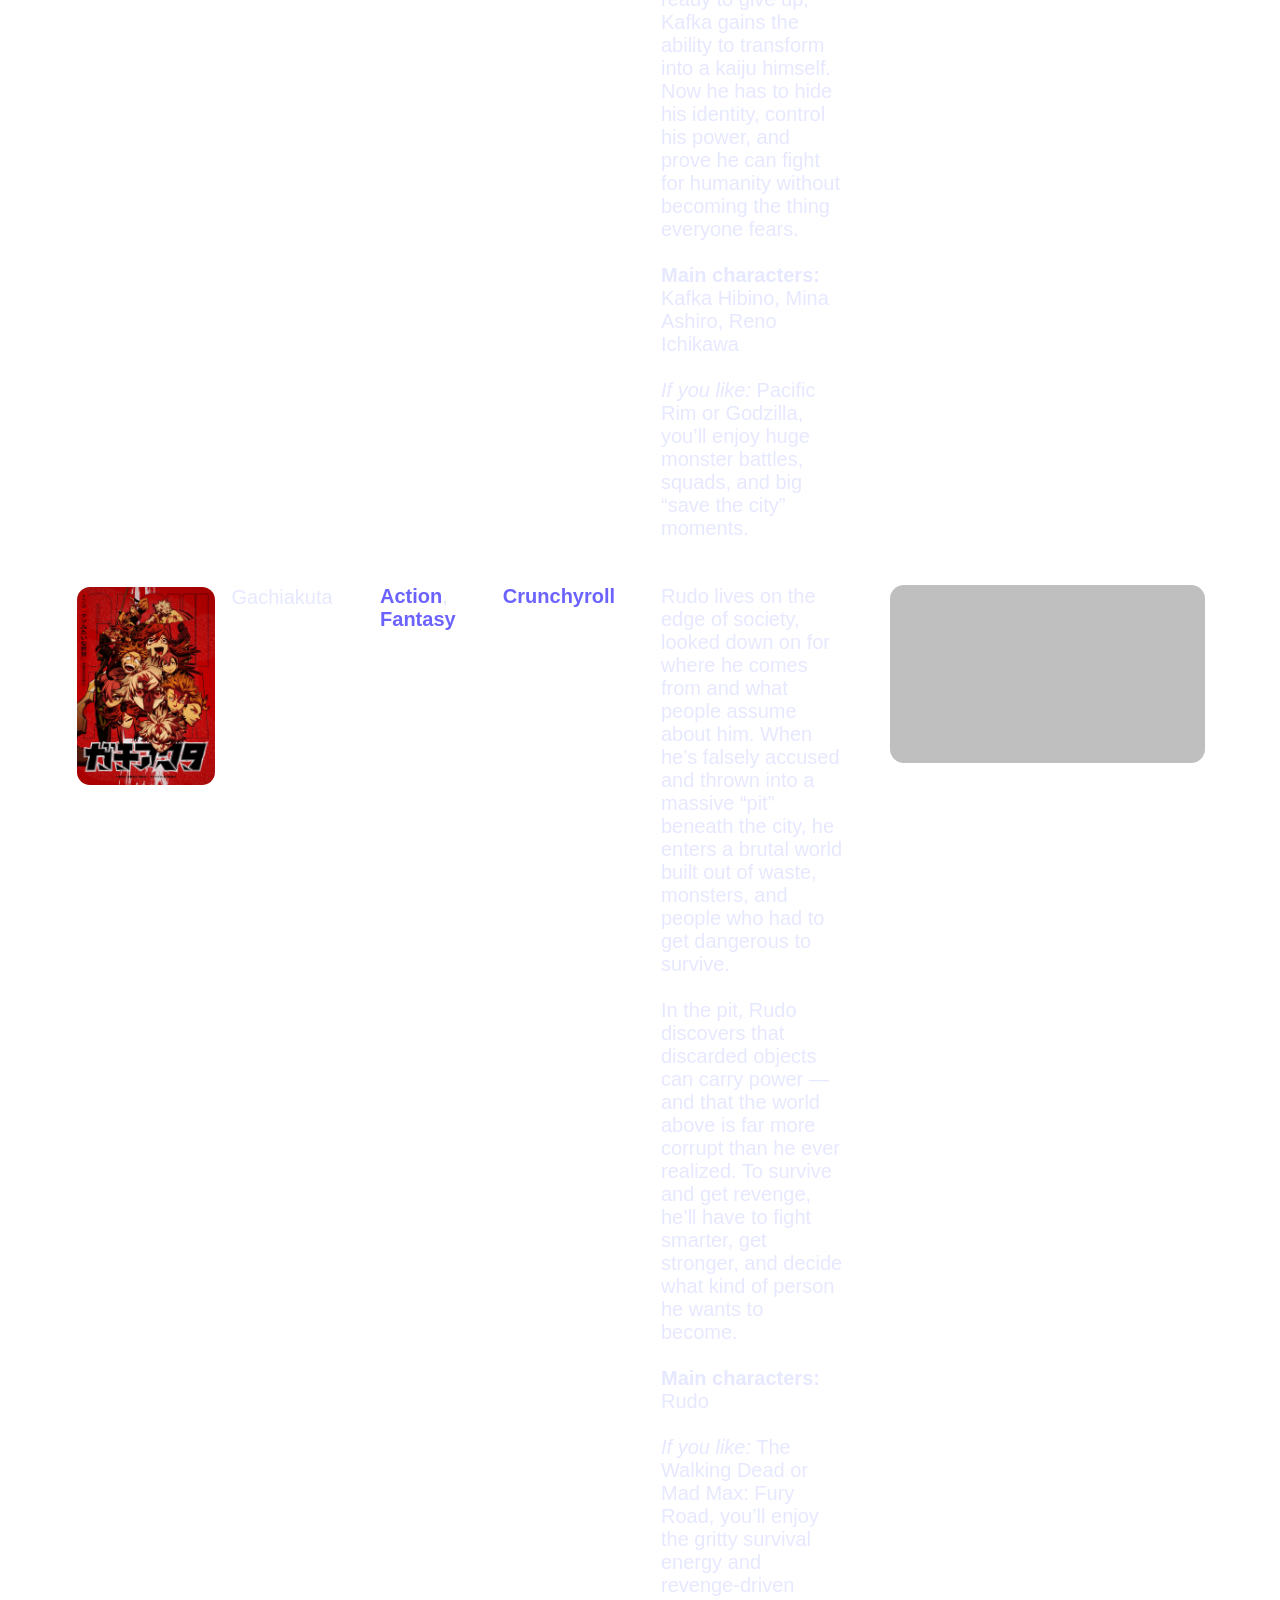
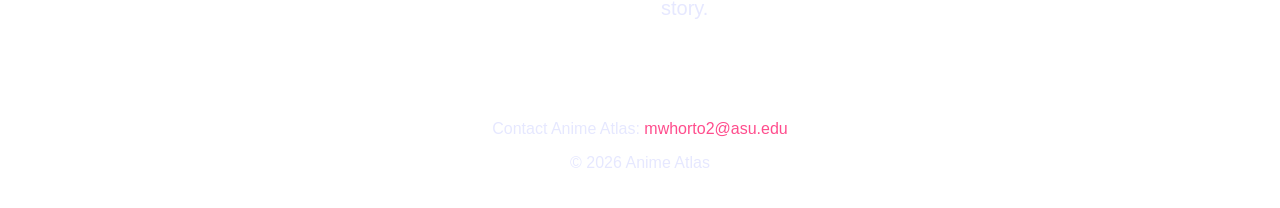
==== commit 00d21580: "Update action.html" ====
--- a/action.html
+++ b/action.html
@@ -10,25 +10,29 @@
 <body>
   <div id="wrapper">
 
-    <header class="site-header">
-      <h1 class="site-title">Anime Voyage</h1>
-    </header>
-
-    <nav class="site-nav">
-      <a href="index.html">Home</a>
-
-      <details class="menu">
-        <summary>Genres ▾</summary>
-        <div class="menu-panel">
-          <a href="romance.html">Romance</a>
-          <a href="fantasy.html">Fantasy</a>
-          <a href="action.html">Action</a>
-          <a href="SOL.html">Slice of Life</a>
-        </div>
-      </details>
-
-      <a href="contact.html">Contact</a>
-    </nav>
+    <div class="topbar">
+
+      <header class="site-header">
+        <a class="brand-link" href="index.html">Anime Voyage</a>
+      </header>
+
+      <nav class="site-nav">
+        <a href="index.html">Home</a>
+
+        <details class="menu">
+          <summary>Genres</summary>
+          <div class="menu-panel">
+            <a href="romance.html">Romance</a>
+            <a href="fantasy.html">Fantasy</a>
+            <a href="action.html">Action</a>
+            <a href="SOL.html">Slice of Life</a>
+          </div>
+        </details>
+
+        <a href="contact.html">Contact</a>
+      </nav>
+
+    </div>>
 
     <script>
       document.addEventListener("click", function (e) {
--- a/style.css
+++ b/style.css
@@ -17,17 +17,18 @@
   font-family:"Segoe UI",Arial,sans-serif;
   color:var(--text);
   background:
-  radial-gradient(circle at 20% 20%,rgba(108,99,255,0.25),transparent 40%),
-  radial-gradient(circle at 80% 30%,rgba(255,77,141,0.18),transparent 40%),
-  linear-gradient(180deg,var(--bg1),var(--bg2) 60%,var(--bg1));
+    radial-gradient(circle at 20% 20%,rgba(108,99,255,0.25),transparent 40%),
+    radial-gradient(circle at 80% 30%,rgba(255,77,141,0.18),transparent 40%),
+    linear-gradient(180deg,var(--bg1),var(--bg2) 60%,var(--bg1));
   background-attachment:fixed;
 }
 
+/* Push content down so it clears the fixed brand + fixed nav */
 #wrapper{
   width:95%;
   max-width:1500px;
   margin:auto;
-  padding:20px;
+  padding:120px 20px 20px;
 }
 
 main{
@@ -36,36 +37,50 @@
   gap:22px;
 }
 
-/* HEADER */
-
+/* ===== FIXED TOP-LEFT BRAND (HOME BUTTON) ===== */
 .site-header{
-  text-align:center;
-  margin-top:80px;
-  margin-bottom:20px;
-}
-
-.site-title{
+  position:fixed;
+  top:18px;
+  left:28px;
+  z-index:10000;
   margin:0;
-  font-size:72px;
+  padding:0;
+  text-align:left;
+}
+
+.brand-link,
+.brand-link:visited{
+  display:inline-block;
+  text-decoration:none;
+  color:white;
   font-weight:900;
   letter-spacing:2px;
   text-transform:uppercase;
-  color:white;
+  font-size:34px;
+  line-height:1;
   text-shadow:0 10px 34px rgba(108,99,255,0.55);
 }
 
-.site-title::after{
+/* underline bar under the brand */
+.brand-link::after{
   content:"";
   display:block;
-  width:150px;
+  width:110px;
   height:5px;
-  margin:14px auto 0;
+  margin-top:10px;
   background:linear-gradient(90deg,var(--primary),var(--accent));
   border-radius:8px;
 }
 
-/* NAV */
-
+/* optional hover (doesn't affect visited color) */
+.brand-link:hover{
+  transform:translateY(-1px);
+  text-shadow:
+    0 10px 34px rgba(108,99,255,0.55),
+    0 0 14px rgba(255,77,141,0.55);
+}
+
+/* ===== NAV (top-right) ===== */
 .site-nav{
   position:fixed;
   top:18px;
@@ -83,6 +98,10 @@
   transition:.2s;
 }
 
+.site-nav a:visited{
+  color:white;
+}
+
 .site-nav a:hover,
 .site-nav summary:hover{
   color:var(--accent);
@@ -90,16 +109,15 @@
   text-shadow:0 0 10px rgba(255,77,141,0.7);
 }
 
-.menu summary {
-  list-style: none;
-}
-
-.menu summary::-webkit-details-marker {
-  display: none;
+.menu summary{
+  list-style:none;
+}
+
+.menu summary::-webkit-details-marker{
+  display:none;
 }
 
 /* make Genres match other nav links */
-
 .site-nav summary{
   text-decoration:none;
   font-weight:800;
@@ -118,68 +136,49 @@
 }
 
 /* ===== GENRES DROPDOWN ===== */
-
-.menu {
-  position: relative;
-}
-
-.menu summary {
-  list-style: none;
-}
-
-.menu summary::-webkit-details-marker {
-  display: none;
+.menu{
+  position:relative;
 }
 
 /* dropdown container */
-
-.menu-panel {
-  position: absolute;
-  top: 45px;
-  right: 0;
-  display: flex;
-  flex-direction: column;
-  background: rgba(15,18,38,0.95);
-  border: 1px solid var(--border2);
-  border-radius: 14px;
-  overflow: hidden;
-  backdrop-filter: blur(10px);
-  box-shadow: 0 18px 45px rgba(0,0,0,0.45);
+.menu-panel{
+  position:absolute;
+  top:45px;
+  right:0;
+  display:flex;
+  flex-direction:column;
+  background:rgba(15,18,38,0.95);
+  border:1px solid var(--border2);
+  border-radius:14px;
+  overflow:hidden;
+  backdrop-filter:blur(10px);
+  box-shadow:0 18px 45px rgba(0,0,0,0.45);
+  animation:menuFade .2s ease;
 }
 
 /* hide when closed */
-
-.menu:not([open]) .menu-panel {
-  display: none;
+.menu:not([open]) .menu-panel{
+  display:none;
 }
 
 /* dropdown links */
-
-.menu-panel a {
-  padding: 14px 18px;
-  font-size: 18px;
-  font-weight: 700;
-  color: white;
-  text-decoration: none;
-  border-bottom: 1px solid rgba(255,255,255,0.08);
-  transition: 0.2s;
-}
-
-/* last link */
-
-.menu-panel a:last-child {
-  border-bottom: none;
-}
-
-/* hover effect */
-
-.menu-panel a:hover {
-  background: linear-gradient(90deg,var(--primary),var(--accent));
-  color: white;
-}
-
-.menu-panel{
-  animation: menuFade .2s ease;
+.menu-panel a{
+  padding:14px 18px;
+  font-size:18px;
+  font-weight:700;
+  color:white;
+  text-decoration:none;
+  border-bottom:1px solid rgba(255,255,255,0.08);
+  transition:0.2s;
+}
+
+.menu-panel a:last-child{
+  border-bottom:none;
+}
+
+.menu-panel a:hover{
+  background:linear-gradient(90deg,var(--primary),var(--accent));
+  color:white;
 }
 
 @keyframes menuFade{
@@ -187,8 +186,76 @@
   to{opacity:1; transform:translateY(0);}
 }
 
+/* ===== VIDEO BANNER ===== */
+.video-banner{
+  position:relative;
+  width:100%;
+  height:360px;
+  overflow:hidden;
+  border-radius:18px;
+  border:1px solid var(--border);
+  background:#000;
+  box-shadow:0 18px 40px rgba(0,0,0,0.25);
+}
+
+.video-banner video{
+  position:absolute;
+  inset:0;
+  width:100%;
+  height:100%;
+  object-fit:cover;
+  transform:scale(1.02);
+  opacity:0.85;
+}
+
+.video-banner::after{
+  content:"";
+  position:absolute;
+  inset:0;
+  background:
+    linear-gradient(90deg, rgba(0,0,0,0.65), rgba(0,0,0,0.15) 55%, rgba(0,0,0,0.45)),
+    radial-gradient(circle at 30% 30%, rgba(108,99,255,0.25), transparent 55%),
+    radial-gradient(circle at 70% 70%, rgba(255,77,141,0.18), transparent 55%);
+  pointer-events:none;
+}
+
+.banner-text{
+  position:absolute;
+  inset:0;
+  z-index:2;
+  display:flex;
+  flex-direction:column;
+  align-items:center;
+  justify-content:center;
+  text-align:center;
+  padding:24px;
+  color:#fff;
+}
+
+.hero-title{
+  font-size:4rem;
+  letter-spacing:4px;
+  margin:0;
+  text-shadow:
+    0 0 10px rgba(108,99,255,0.7),
+    0 0 25px rgba(255,77,141,0.5);
+}
+
+.hero-line{
+  width:140px;
+  height:6px;
+  margin:18px auto 18px;
+  border-radius:4px;
+  background:linear-gradient(90deg,var(--primary),var(--accent));
+}
+
+.banner-text p{
+  margin:0;
+  font-size:1.2rem;
+  text-shadow:2px 2px 8px rgba(0,0,0,0.8);
+}
+
 /* HERO */
-
 .hero{
   margin:24px auto 34px;
   border-radius:22px;
@@ -218,7 +285,6 @@
 }
 
 /* PANELS */
-
 .panel{
   background:var(--panel);
   border:1px solid var(--border);
@@ -229,7 +295,6 @@
 }
 
 /* TABLE */
-
 .table-wrap{
   width:100%;
   overflow-x:auto;
@@ -247,32 +312,28 @@
   padding:22px;
 }
 
-/* keep content at the TOP of each cell */
 .anime-table td{
   font-size:20px;
-  vertical-align: top;
+  vertical-align:top;
 }
 
 .anime-table th{
   background:rgba(255,255,255,0.08);
   font-size:22px;
-  vertical-align: middle;
-}
-
-/* Trailer column width so videos aren't tiny */
+  vertical-align:middle;
+}
+
 .anime-table th:nth-child(5),
 .anime-table td:nth-child(5){
   width:360px;
 }
 
-/* first column: image + title aligned */
 .anime-cell{
   display:flex;
   align-items:flex-start;
   gap:16px;
 }
 
-/* poster size */
 .anime-img{
   width:140px;
   height:200px;
@@ -283,7 +344,6 @@
   flex:0 0 auto;
 }
 
-/* iframe size (this fixes the "really small" issue) */
 .anime-table td iframe{
   display:block;
   width:100%;
@@ -295,20 +355,22 @@
   background:rgba(0,0,0,0.25);
 }
 
-/* links */
 .anime-table a{
   color:var(--primary);
   font-weight:700;
   text-decoration:none;
 }
 
+.anime-table a:visited{
+  color:var(--primary);
+}
+
 .anime-table a:hover{
   color:var(--accent);
   text-decoration:underline;
 }
 
 /* ===== CAROUSEL ===== */
-
 .carousel{
   position:relative;
   margin-top:20px;
@@ -351,58 +413,53 @@
   transform:scale(1.03);
 }
 
-/* SLIDE MOVEMENT */
-
 #s1:checked ~ .carousel-viewport .carousel-track{transform:translateX(0);}
 #s2:checked ~ .carousel-viewport .carousel-track{transform:translateX(-25%);}
 #s3:checked ~ .carousel-viewport .carousel-track{transform:translateX(-50%);}
 #s4:checked ~ .carousel-viewport .carousel-track{transform:translateX(-75%);}
 
-/* ===== CAROUSEL ARROWS  ===== */
-
-.carousel-arrows {
-  position: absolute;
-  inset: 0;
-  pointer-events: none;
-}
-
-.carousel-arrows label {
-  pointer-events: auto;
-  position: absolute;
-  top: 50%;
-  transform: translateY(-50%);
-  width: 60px;
-  height: 60px;
-  border-radius: 50%;
-  background: rgba(10,12,28,0.9);
-  border: 1px solid rgba(255,255,255,0.2);
-  color: white;
-  font-size: 34px;
-  display: flex;
-  align-items: center;
-  justify-content: center;
-  cursor: pointer;
-  transition: .25s;
-  box-shadow: 0 10px 25px rgba(0,0,0,.5);
+/* ===== CAROUSEL ARROWS ===== */
+.carousel-arrows{
+  position:absolute;
+  inset:0;
+  pointer-events:none;
+}
+
+.carousel-arrows label{
+  pointer-events:auto;
+  position:absolute;
+  top:50%;
+  transform:translateY(-50%);
+  width:60px;
+  height:60px;
+  border-radius:50%;
+  background:rgba(10,12,28,0.9);
+  border:1px solid rgba(255,255,255,0.2);
+  color:white;
+  font-size:34px;
+  display:flex;
+  align-items:center;
+  justify-content:center;
+  cursor:pointer;
+  transition:.25s;
+  box-shadow:0 10px 25px rgba(0,0,0,.5);
 }
 
 .carousel-arrows label:hover{
-  background: linear-gradient(90deg,var(--primary),var(--accent));
-  transform: translateY(-50%) scale(1.1);
-}
-
-.carousel-arrows .left{ left:20px; }
-.carousel-arrows .right{ right:20px; }
-
-.carousel-arrows label{ display:none; }
-
-#s1:checked ~ .carousel-arrows .a1{ display:flex; }
-#s2:checked ~ .carousel-arrows .a2{ display:flex; }
-#s3:checked ~ .carousel-arrows .a3{ display:flex; }
-#s4:checked ~ .carousel-arrows .a4{ display:flex; }
+  background:linear-gradient(90deg,var(--primary),var(--accent));
+  transform:translateY(-50%) scale(1.1);
+}
+
+.carousel-arrows .left{left:20px;}
+.carousel-arrows .right{right:20px;}
+
+.carousel-arrows label{display:none;}
+#s1:checked ~ .carousel-arrows .a1{display:flex;}
+#s2:checked ~ .carousel-arrows .a2{display:flex;}
+#s3:checked ~ .carousel-arrows .a3{display:flex;}
+#s4:checked ~ .carousel-arrows .a4{display:flex;}
 
 /* DOTS */
-
 .carousel-dots{
   display:flex;
   justify-content:center;
@@ -432,7 +489,6 @@
 }
 
 /* FOOTER */
-
 .site-footer{
   margin-top:60px;
   padding:28px;
@@ -441,152 +497,86 @@
   border-radius:18px;
   border:1px solid rgba(255,255,255,.10);
   background:linear-gradient(135deg,rgba(21,25,51,.85),rgba(255,77,141,.18));
-  
-}
-
-footer a {
-  color: var(--accent);
-  text-decoration: none;
-}
-
-footer a:hover {
-  color: var(--primary);
-  text-decoration: underline;
-}
-footer {
-  border-top: 1px solid var(--border);
-  padding-top: 20px;
-  margin-top: 40px;
-  text-align: center;
-}
-/* ===== RESPONSIVE (like the case study) ===== */
-
-/* SMALL: phones */
+}
+
+footer a{
+  color:var(--accent);
+  text-decoration:none;
+}
+
+footer a:visited{
+  color:var(--accent);
+}
+
+footer a:hover{
+  color:var(--primary);
+  text-decoration:underline;
+}
+
+footer{
+  border-top:1px solid var(--border);
+  padding-top:20px;
+  margin-top:40px;
+  text-align:center;
+}
+
+/* ===== RESPONSIVE ===== */
 @media (max-width: 600px){
-
-  #wrapper{ width:92%; padding:16px; }
-
-  .site-title{ font-size:40px; }
-
-  .site-nav{
-    right:14px;
-    gap:14px;
-  }
-
-  .site-nav a,
-  .site-nav summary{
-    font-size:18px;
-  }
+  #wrapper{ width:92%; padding:110px 16px 16px; }
+
+  .site-header{ left:14px; }
+  .brand-link, .brand-link:visited{ font-size:22px; }
+  .brand-link::after{ width:86px; }
+
+  .site-nav{ right:14px; gap:14px; }
+  .site-nav a, .site-nav summary{ font-size:18px; }
 
   .menu-panel a{ font-size:16px; padding:12px 14px; }
+
+  .video-banner{ height:280px; }
+  .hero-title{ font-size:2.4rem; letter-spacing:2px; }
 
   .hero{ padding:34px 18px; }
   .hero h2{ font-size:32px; }
   .hero p{ font-size:16px; }
 
-  .anime-table{
-    min-width:900px;
-  }
-
-  .anime-table th,
-  .anime-table td{
-    padding:16px;
-  }
-
-  .anime-img{
-    width:110px;
-    height:160px;
-  }
-
-  .anime-table th:nth-child(5),
-  .anime-table td:nth-child(5){
-    width:300px;
-  }
-
-  .anime-table td iframe{
-    max-width:300px;
-  }
+  .anime-table{ min-width:900px; }
+  .anime-table th, .anime-table td{ padding:16px; }
+  .anime-img{ width:110px; height:160px; }
+
+  .anime-table th:nth-child(5), .anime-table td:nth-child(5){ width:300px; }
+  .anime-table td iframe{ max-width:300px; }
 
   .carousel-viewport{ height:300px; }
-
-  .carousel-arrows label{
-    width:44px;
-    height:44px;
-    font-size:24px;
-  }
-}
-
-/* MEDIUM: tablets */
+  .carousel-arrows label{ width:44px; height:44px; font-size:24px; }
+}
+
 @media (min-width: 601px) and (max-width: 1024px){
-
-  #wrapper{ width:94%; }
-
-  .site-title{ font-size:56px; }
-
-  .site-nav{
-    right:18px;
-    gap:20px;
-  }
-
-  .site-nav a,
-  .site-nav summary{
-    font-size:22px;
-  }
+  #wrapper{ width:94%; padding:120px 20px 20px; }
+
+  .brand-link, .brand-link:visited{ font-size:28px; }
+  .brand-link::after{ width:96px; }
+
+  .site-nav{ right:18px; gap:20px; }
+  .site-nav a, .site-nav summary{ font-size:22px; }
+
+  .video-banner{ height:320px; }
+  .hero-title{ font-size:3.2rem; }
 
   .hero{ padding:46px 28px; }
   .hero h2{ font-size:42px; }
   .hero p{ font-size:18px; }
 
-  .anime-table{
-    min-width:1050px;
-  }
-
-  .anime-table th:nth-child(5),
-  .anime-table td:nth-child(5){
-    width:340px;
-  }
-
-  .anime-table td iframe{
-    max-width:340px;
-  }
+  .anime-table{ min-width:1050px; }
+  .anime-table th:nth-child(5), .anime-table td:nth-child(5){ width:340px; }
+  .anime-table td iframe{ max-width:340px; }
 
   .carousel-viewport{ height:420px; }
 }
 
-/* LARGE: desktop (your current look) */
 @media (min-width: 1025px){
   .anime-table th:nth-child(5),
   .anime-table td:nth-child(5){
     width:360px;
   }
-
-  .anime-table td iframe{
-    max-width:360px;
-  }
-  .video-banner {
-  position: relative;
-  width: 100%;
-  height: 400px;
-  overflow: hidden;
-}
-
-.video-banner video {
-  position: absolute;
-  top: 50%;
-  left: 50%;
-  min-width: 100%;
-  min-height: 100%;
-  transform: translate(-50%, -50%);
-  object-fit: cover;
-}
-
-.banner-text {
-  position: relative;
-  z-index: 2;
-  text-align: center;
-  top: 40%;
-  transform: translateY(-40%);
-  color: white;
-  text-shadow: 2px 2px 6px black;
-}
-}
+}
